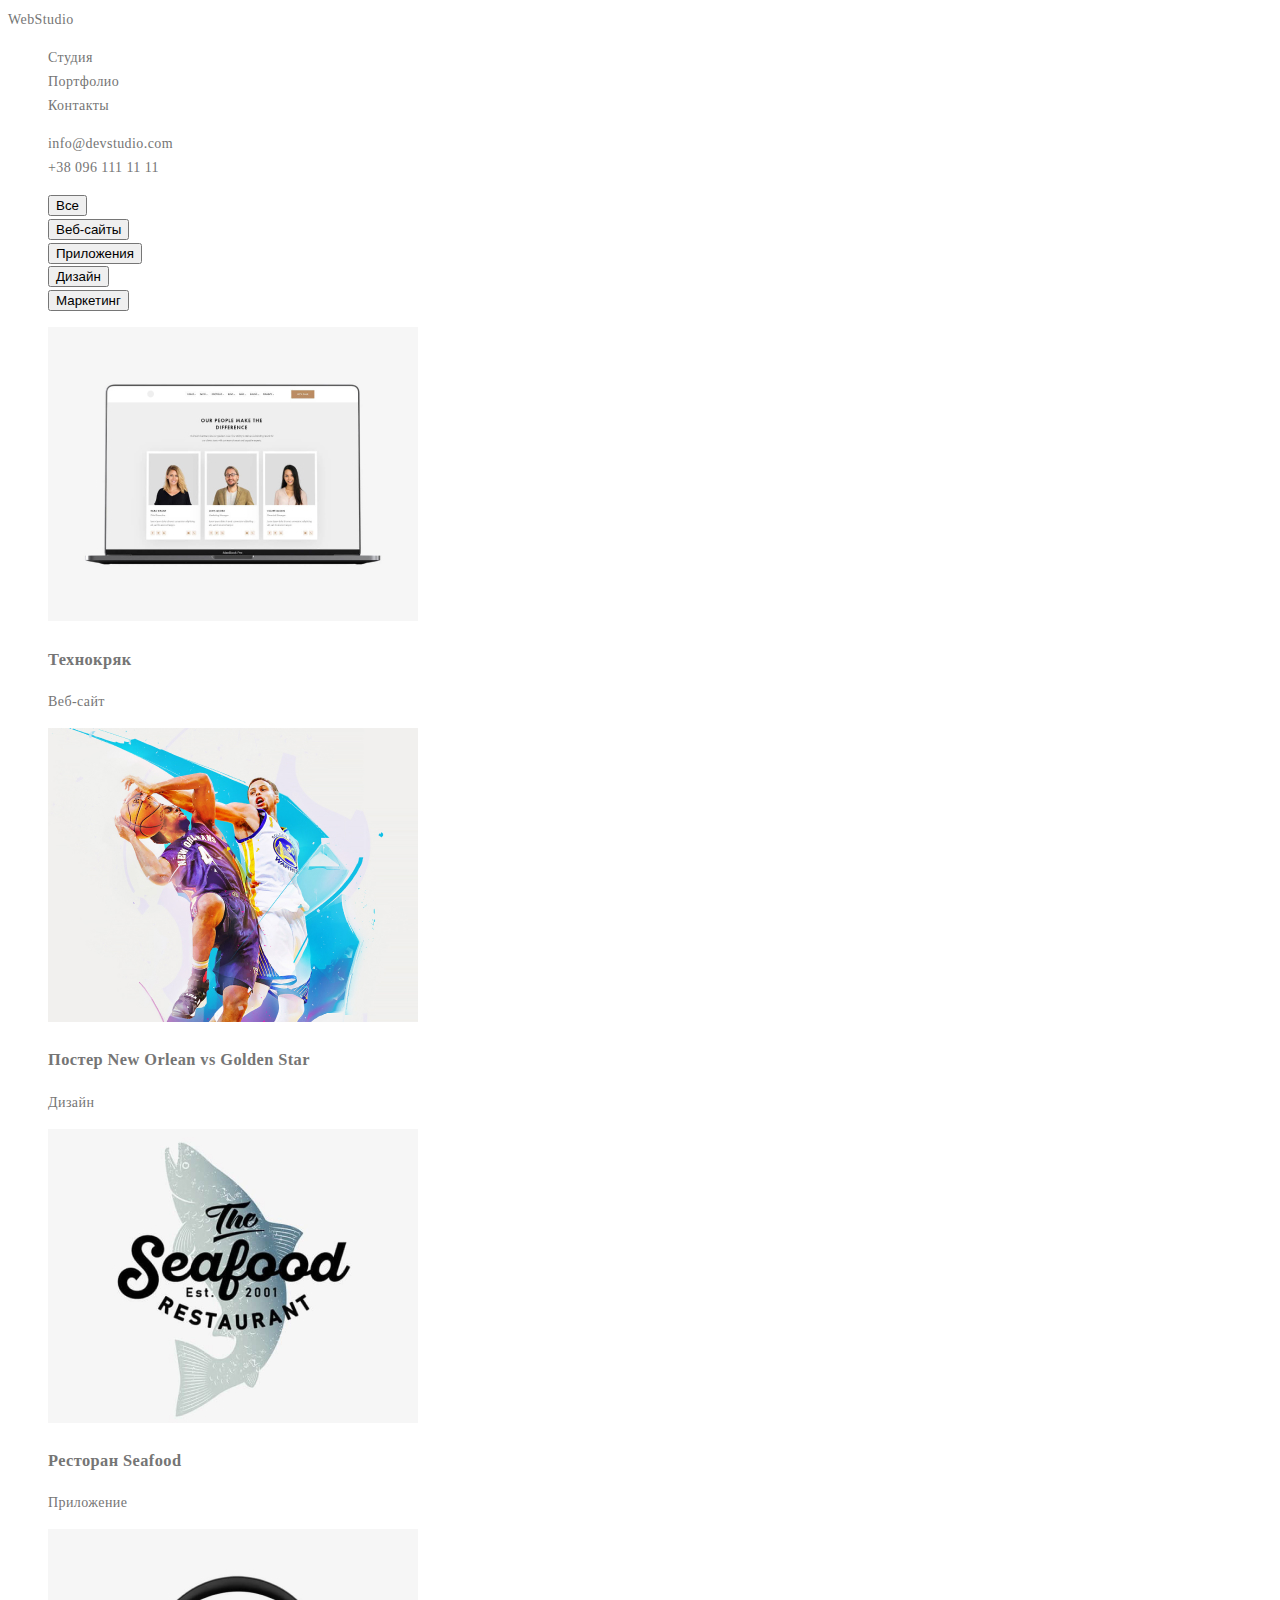
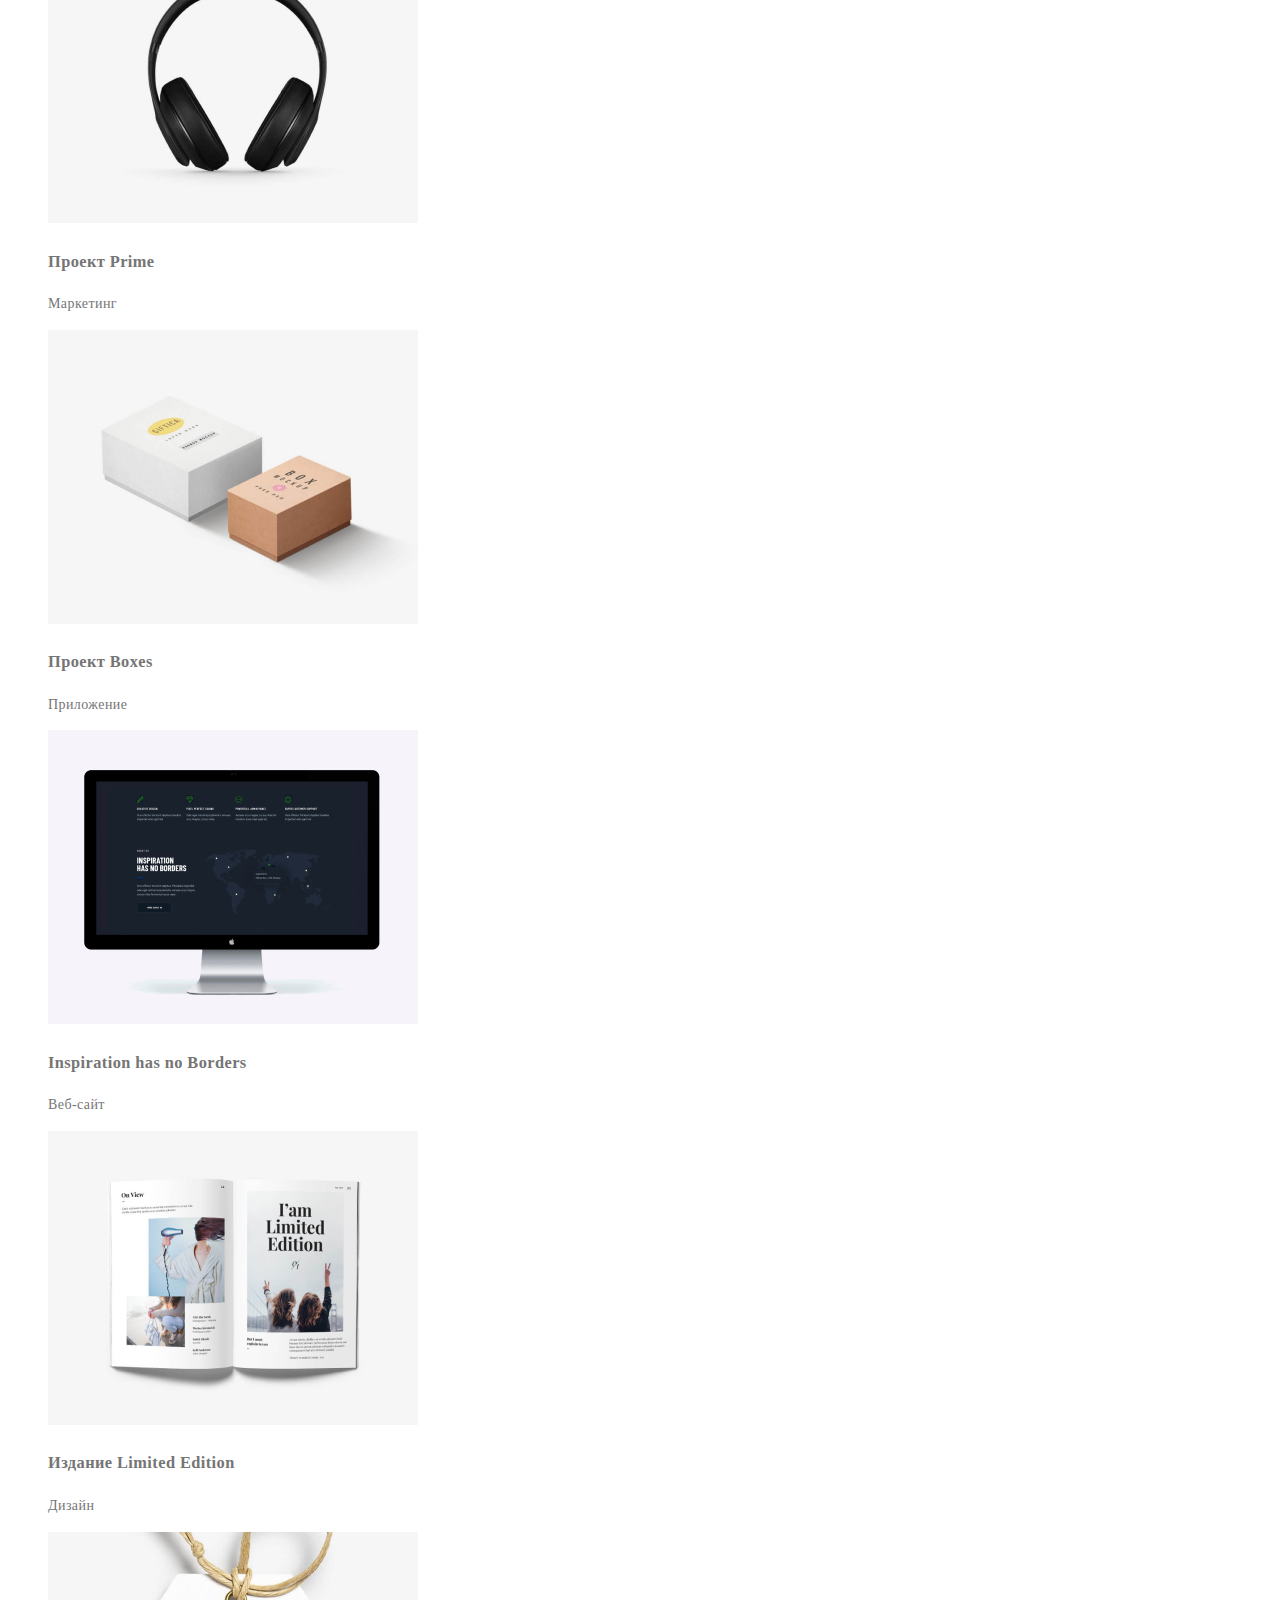
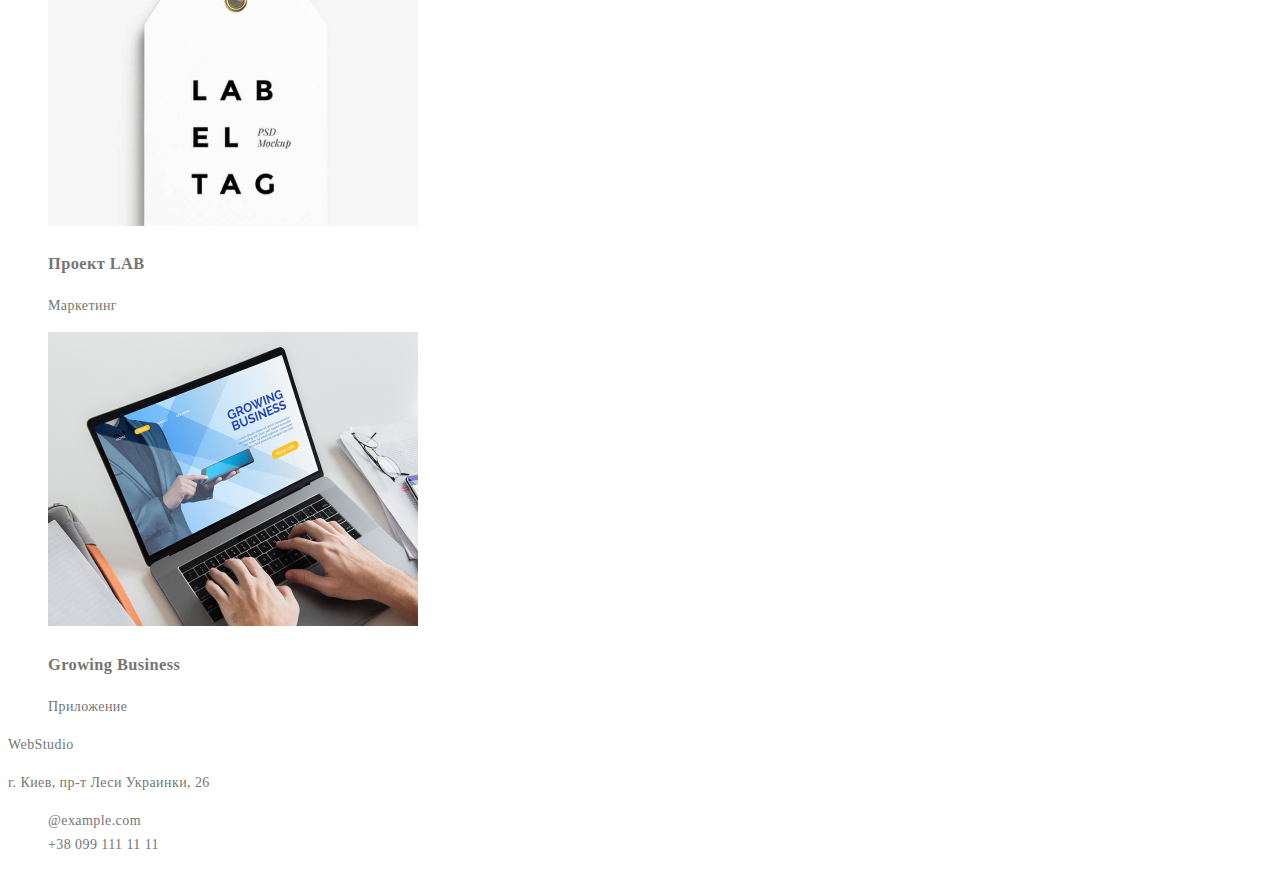
==== portfolio.html @ fc96736a "g" ====
<!DOCTYPE html>
<html lang="en">

<head>
    <meta charset="UTF-8">
    <meta http-equiv="X-UA-Compatible" content="IE=edge">
    <meta name="viewport" content="width=device-width, initial-scale=1.0">
    <title>Portfolio</title>
    <link rel="stylesheet" href="css/style.css">
</head>

<body>
    <header>
        <a class="link" href="">WebStudio</a>
        <nav>
            <ul class="list">
                <li><a class="link" href=>Студия</a></li>
                <li><a class="link" href="">Портфолио</a></li>
                <li><a class="link" href="">Контакты</a></li>
            </ul>
        </nav>
        <ul class="list">
            <li><a class="link" href="mailto:info@devstudio.com">info@devstudio.com</a></li>
            <li><a class="link" href="tel:+380961111111">+38 096 111 11 11</a></li>
        </ul>
    </header>

    <main>
        <ul class="list">
            <li><button type="button">Все</button></li>
            <li><button type="button">Веб-сайты</button></li>
            <li><button type="button">Приложения</button></li>
            <li><button type="button">Дизайн</button></li>
            <li><button type="button">Маркетинг</button></li>
        </ul>
        <ul class="list">
            <li><img src="images/img2/img.jpg" alt="">
                <h3>Технокряк</h3>
                <p>Веб-сайт</p>
            </li>
            <li><img src="images/img2/img (1).jpg" alt="">
                <h3>Постер New Orlean vs Golden Star</h3>
                <p>Дизайн</p>
            </li>
            <li><img src="images/img2/img (2).jpg" alt="">
                <h3>Ресторан Seafood</h3>
                <p>Приложение</p>
            </li>
            <li><img src="images/img2/img (3).jpg" alt="">
                <h3>Проект Prime</h3>
                <p>Маркетинг</p>
            </li>
            <li><img src="images/img2/img (4).jpg" alt="">
                <h3>Проект Boxes</h3>
                <p>Приложение</p>
            </li>
            <li><img src="images/img2/img (5).jpg" alt="">
                <h3>Inspiration has no Borders</h3>
                <p>Веб-сайт</p>
            </li>
            <li><img src="images/img2/img (6).jpg" alt="">
                <h3>Издание Limited Edition</h3>
                <p>Дизайн</p>
            </li>
            <li><img src="images/img2/img (7).jpg" alt="">
                <h3>Проект LAB</h3>
                <p>Маркетинг</p>
            </li>
            <li><img src="images/img2/img (8).jpg" alt="">
                <h3>Growing Business</h3>
                <p>Приложение</p>
            </li>
        </ul>
    </main>

    <footer>
        <a class="link" href="">WebStudio</a>
        <ddress>
            <p> г. Киев, пр-т Леси Украинки, 26</p>
            <ul class="list">
                <li><a class="link">@example.com</a></li>
                <li><a class="link">+38 099 111 11 11</a></li>
            </ul>
        </address>
    </footer>
</body>

</html>
---- css/style.css ----
:root {
  --main-text-cl: #757575;
  --title-cl: 212121;
  --alt-text-cl: #ffffff;
  --alt-title-cl: #ffffff;
  --accent-cl: #2196f3;

  --dark-bg: #2f303a;
  --main-font: "Roboto", sans-serif;
  --title-font: "Raleway", sans-serif;
}
body {
  font-family: var (--main-font);
  font-size: 14px;
  line-height: 1.71;
  /* or 171% */
  letter-spacing: 0.03em;
  color: var(--main-text-cl);
}

.link {
  color: inherit;
  text-decoration: none;
}
.link:hover,
.link:focus {
  color: var(--accent-cl);
}

.list {
  list-style: none;
}
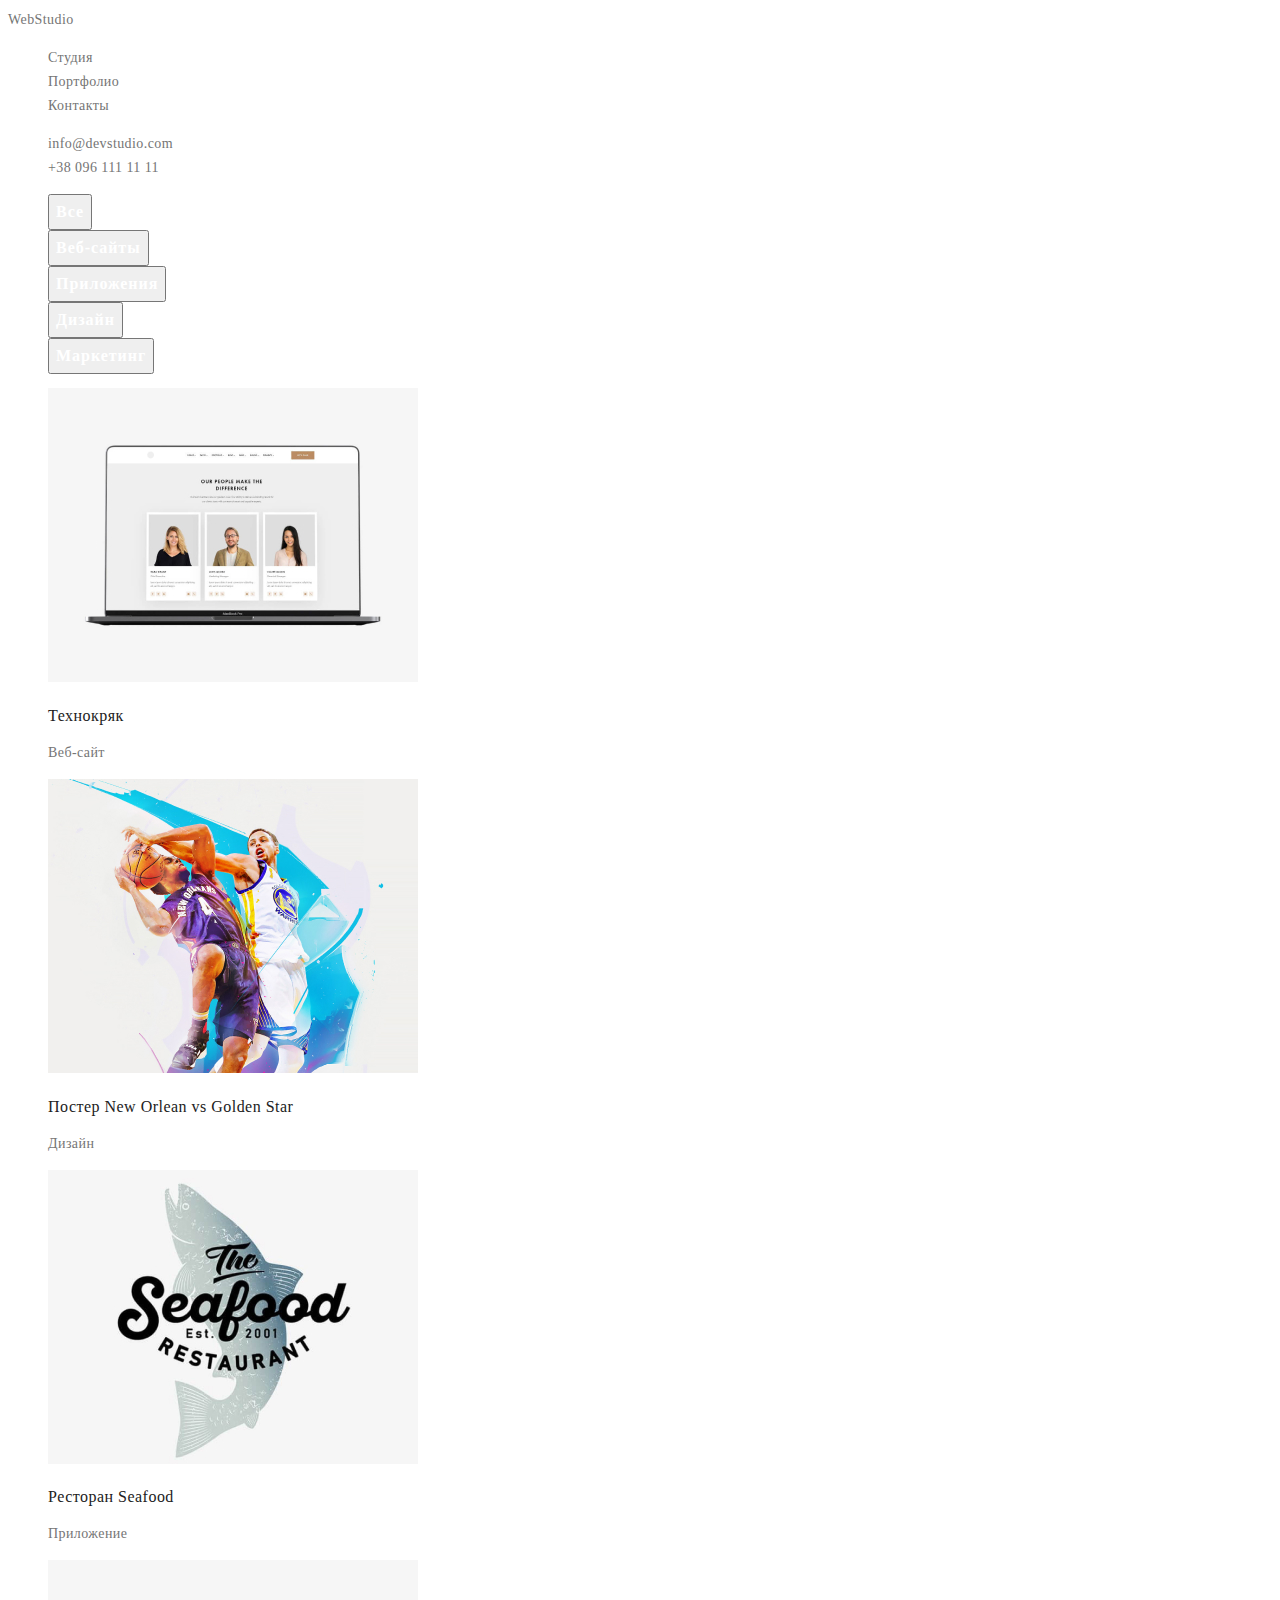
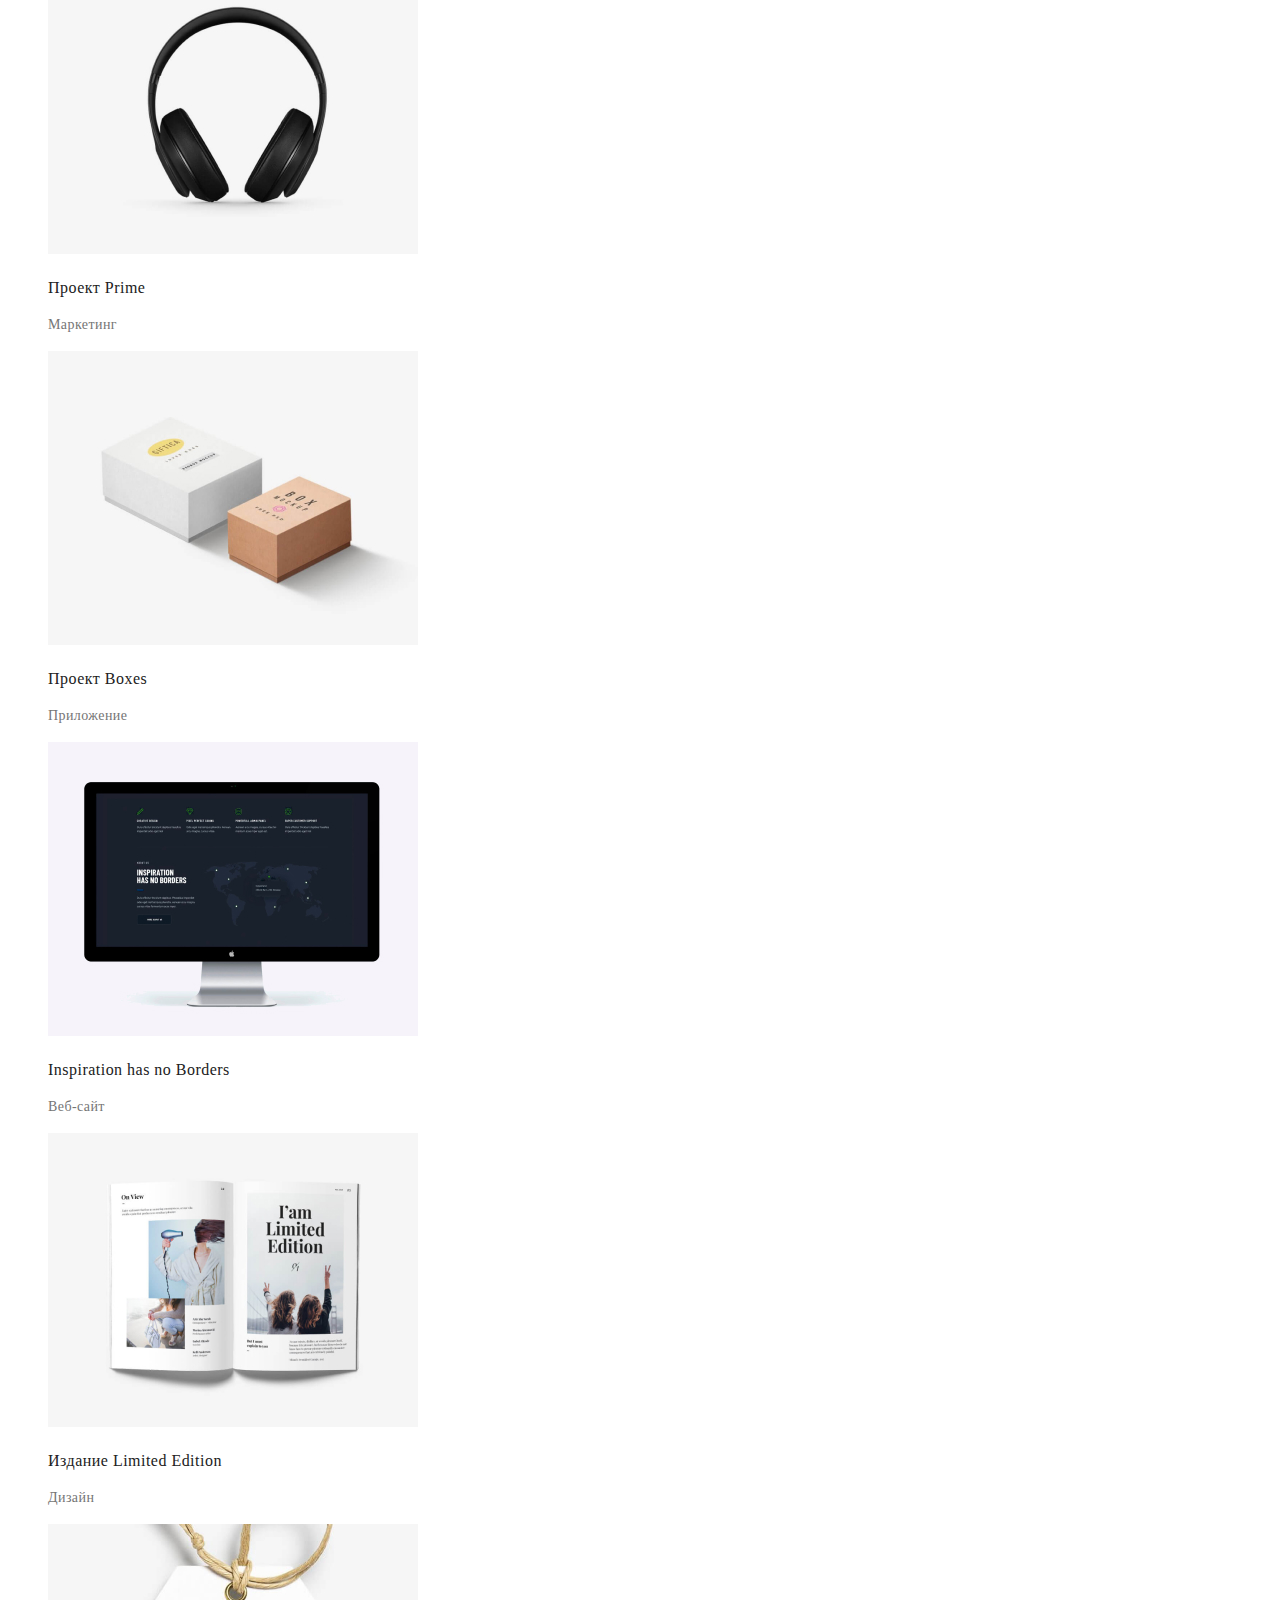
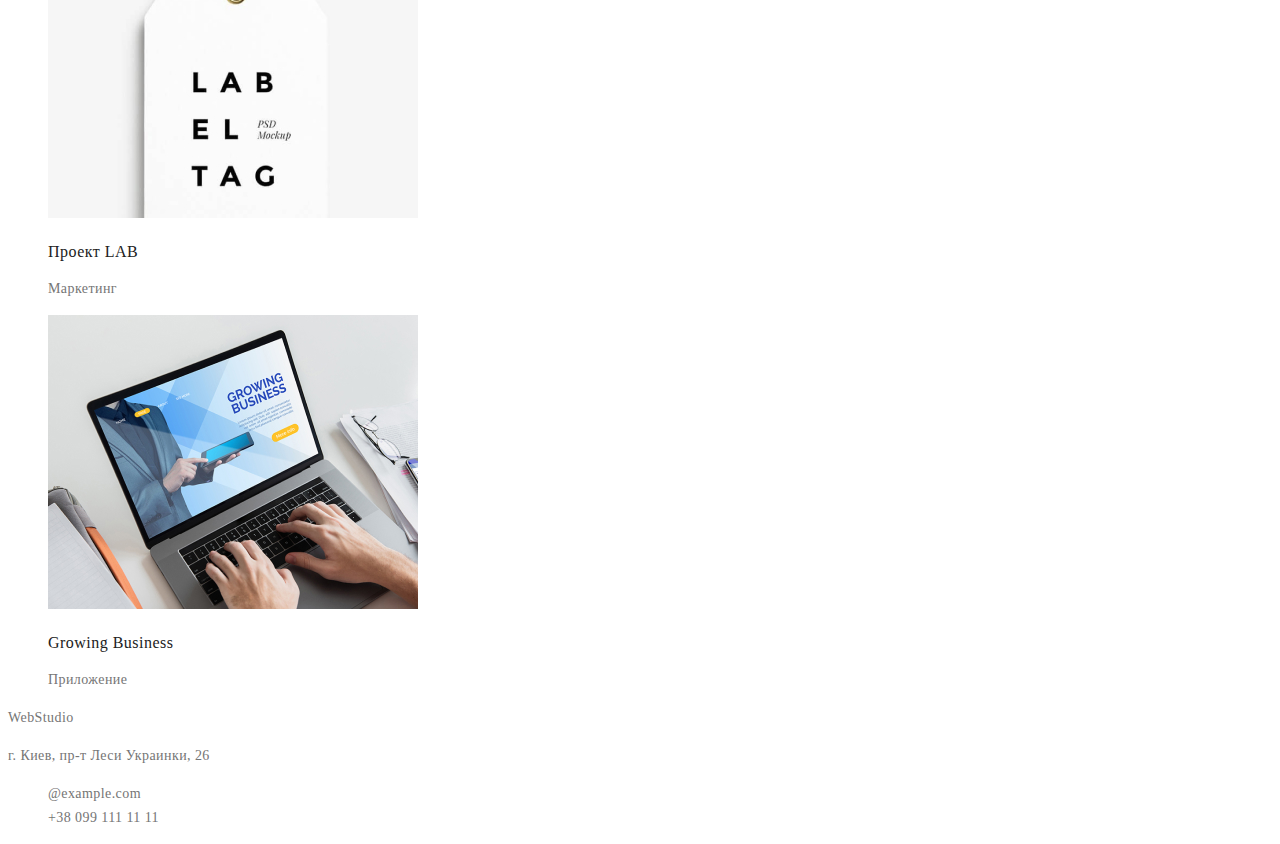
==== commit b2d1c1e8: "last change" ====
--- a/portfolio.html
+++ b/portfolio.html
@@ -27,56 +27,56 @@
 
     <main>
         <ul class="list">
-            <li><button type="button">Все</button></li>
-            <li><button type="button">Веб-сайты</button></li>
-            <li><button type="button">Приложения</button></li>
-            <li><button type="button">Дизайн</button></li>
-            <li><button type="button">Маркетинг</button></li>
+            <li><button class="btn" type="button">Все</button></li>
+            <li><button class="btn" type="button">Веб-сайты</button></li>
+            <li><button class="btn" type="button">Приложения</button></li>
+            <li><button class="btn" type="button">Дизайн</button></li>
+            <li><button class="btn" type="button">Маркетинг</button></li>
         </ul>
         <ul class="list">
             <li><img src="images/img2/img.jpg" alt="">
-                <h3>Технокряк</h3>
-                <p>Веб-сайт</p>
+                <h3 class="title-h3-team">Технокряк</h3>
+                <p class="text">Веб-сайт</p>
             </li>
             <li><img src="images/img2/img (1).jpg" alt="">
-                <h3>Постер New Orlean vs Golden Star</h3>
-                <p>Дизайн</p>
+                <h3 class="title-h3-team">Постер New Orlean vs Golden Star</h3>
+                <p class="text">Дизайн</p>
             </li>
             <li><img src="images/img2/img (2).jpg" alt="">
-                <h3>Ресторан Seafood</h3>
-                <p>Приложение</p>
+                <h3 class="title-h3-team">Ресторан Seafood</h3>
+                <p class="text">Приложение</p>
             </li>
             <li><img src="images/img2/img (3).jpg" alt="">
-                <h3>Проект Prime</h3>
-                <p>Маркетинг</p>
+                <h3 class="title-h3-team">Проект Prime</h3>
+                <p class="text">Маркетинг</p>
             </li>
             <li><img src="images/img2/img (4).jpg" alt="">
-                <h3>Проект Boxes</h3>
-                <p>Приложение</p>
+                <h3 class="title-h3-team">Проект Boxes</h3>
+                <p class="text">Приложение</p>
             </li>
             <li><img src="images/img2/img (5).jpg" alt="">
-                <h3>Inspiration has no Borders</h3>
-                <p>Веб-сайт</p>
+                <h3 class="title-h3-team">Inspiration has no Borders</h3>
+                <p class="text">Веб-сайт</p>
             </li>
             <li><img src="images/img2/img (6).jpg" alt="">
-                <h3>Издание Limited Edition</h3>
-                <p>Дизайн</p>
+                <h3 class="title-h3-team">Издание Limited Edition</h3>
+                <p class="text">Дизайн</p>
             </li>
             <li><img src="images/img2/img (7).jpg" alt="">
-                <h3>Проект LAB</h3>
-                <p>Маркетинг</p>
+                <h3 class="title-h3-team">Проект LAB</h3>
+                <p class="text">Маркетинг</p>
             </li>
             <li><img src="images/img2/img (8).jpg" alt="">
-                <h3>Growing Business</h3>
-                <p>Приложение</p>
+                <h3 class="title-h3-team">Growing Business</h3>
+                <p class="text">Приложение</p>
             </li>
         </ul>
     </main>
 
     <footer>
         <a class="link" href="">WebStudio</a>
-        <ddress>
-            <p> г. Киев, пр-т Леси Украинки, 26</p>
+        <ddress class="adres">
+            <p class="text"> г. Киев, пр-т Леси Украинки, 26</p>
             <ul class="list">
                 <li><a class="link">@example.com</a></li>
                 <li><a class="link">+38 099 111 11 11</a></li>
--- a/css/style.css
+++ b/css/style.css
@@ -18,6 +18,10 @@
   color: var(--main-text-cl);
 }
 
+.logo {
+  color: #212121;
+}
+
 .link {
   color: inherit;
   text-decoration: none;
@@ -27,6 +31,96 @@
   color: var(--accent-cl);
 }
 
+.btn {
+  font-family: Roboto;
+  font-style: normal;
+  font-weight: bold;
+  font-size: 16px;
+  line-height: 30px;
+  /* identical to box height, or 187% */
+
+  display: flex;
+  align-items: center;
+  text-align: center;
+  letter-spacing: 0.06em;
+
+  color: #ffffff;
+}
+
+.btn:hover,
+.btn:focus {
+  color: #2196f3;
+}
+
 .list {
   list-style: none;
 }
+
+.adres {
+  font-style: inherit;
+}
+
+.section-button {
+  background: #2f303a;
+}
+
+.page-title {
+  font-family: var(--title-font);
+  font-size: 44px;
+  line-height: 1.36;
+  /* or 136% */
+
+  text-align: center;
+  letter-spacing: 0.06em;
+  text-transform: uppercase;
+  color: #ffffff;
+}
+
+.title-h2 {
+  font-family: Roboto;
+  font-style: normal;
+  font-weight: bold;
+  font-size: 36px;
+  line-height: 42px;
+  text-align: center;
+  letter-spacing: 0.03em;
+
+  color: #212121;
+}
+
+.title-h3 {
+  font-family: Roboto;
+  font-style: normal;
+  font-weight: bold;
+  font-size: 14px;
+  line-height: 16px;
+  letter-spacing: 0.03em;
+  text-transform: uppercase;
+
+  color: #212121;
+}
+
+.title-h3-team {
+  font-family: Roboto;
+  font-style: normal;
+  font-weight: 500;
+  font-size: 16px;
+  line-height: 19px;
+  /* identical to box height */
+  letter-spacing: 0.03em;
+
+  color: #212121;
+}
+
+.text {
+  font-family: Roboto;
+  font-style: normal;
+  font-weight: normal;
+  font-size: 14px;
+  line-height: 24px;
+  /* or 171% */
+
+  letter-spacing: 0.03em;
+
+  color: #757575;
+}
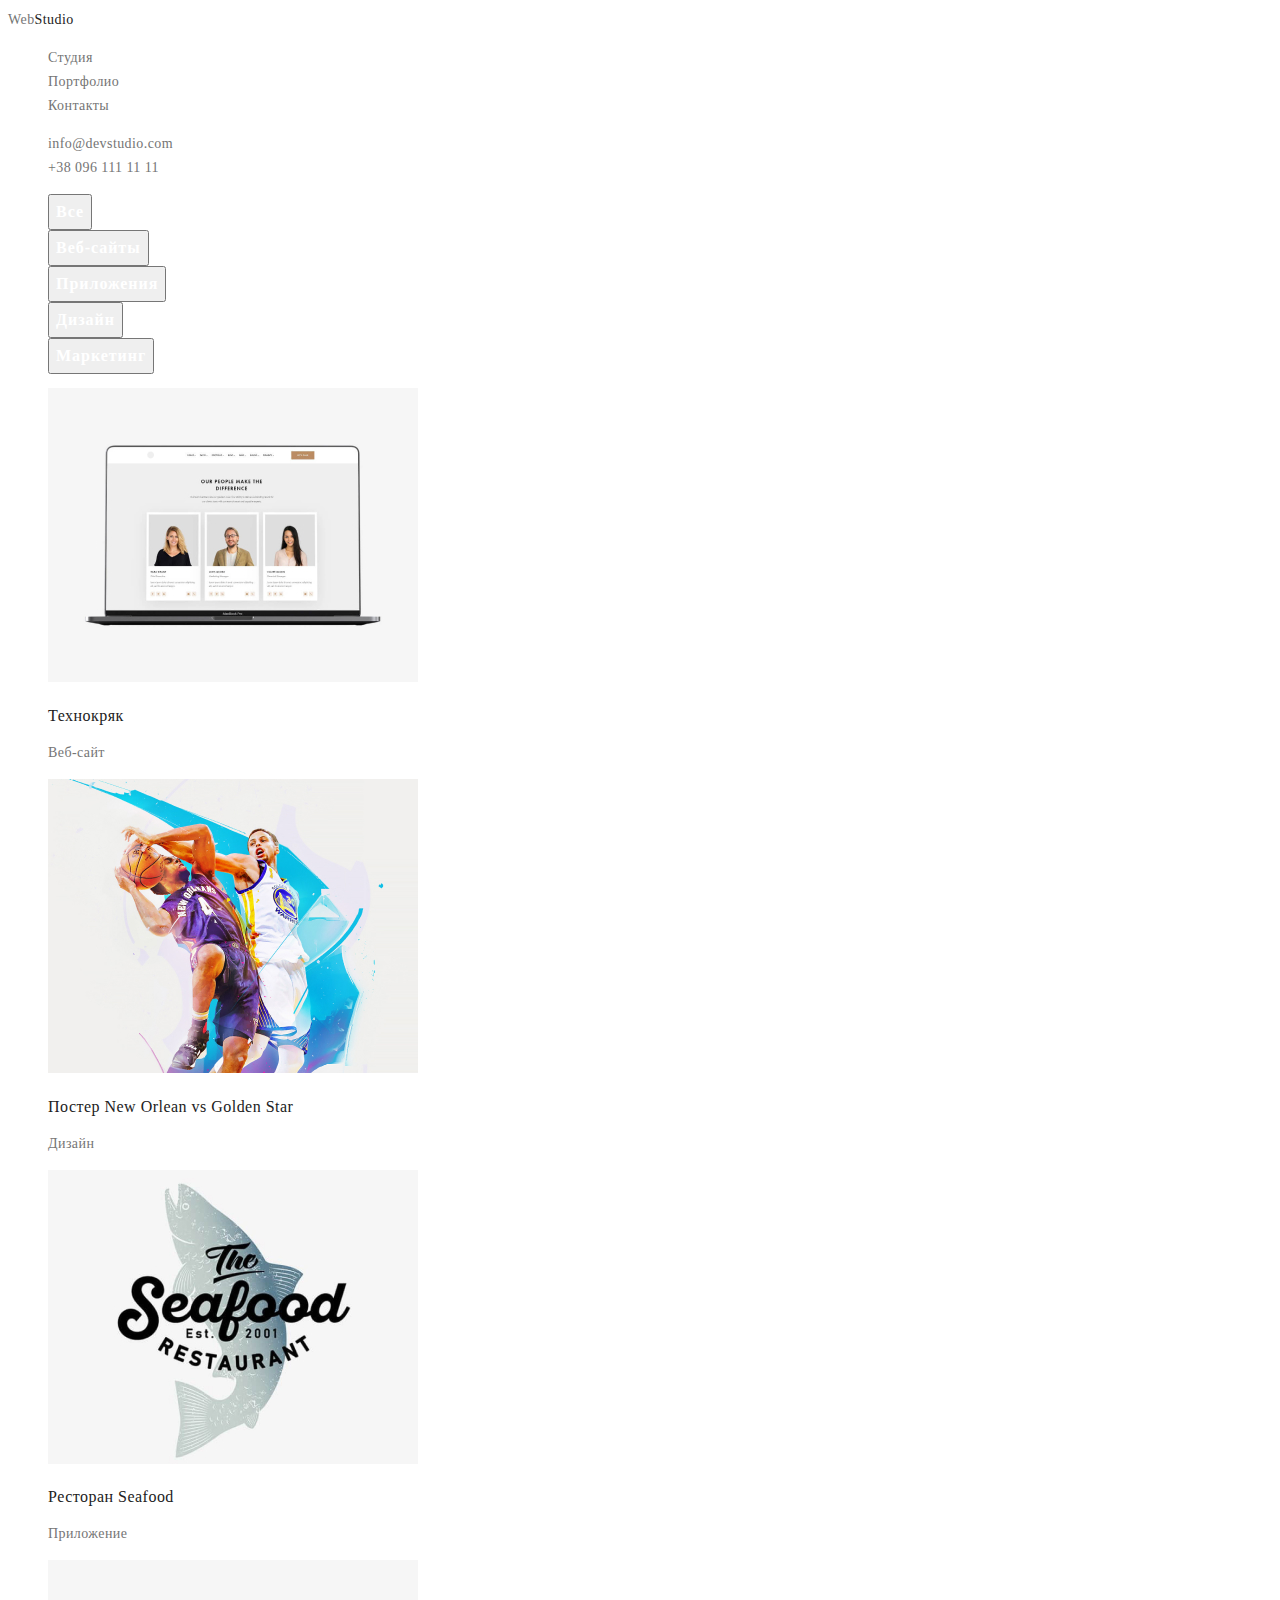
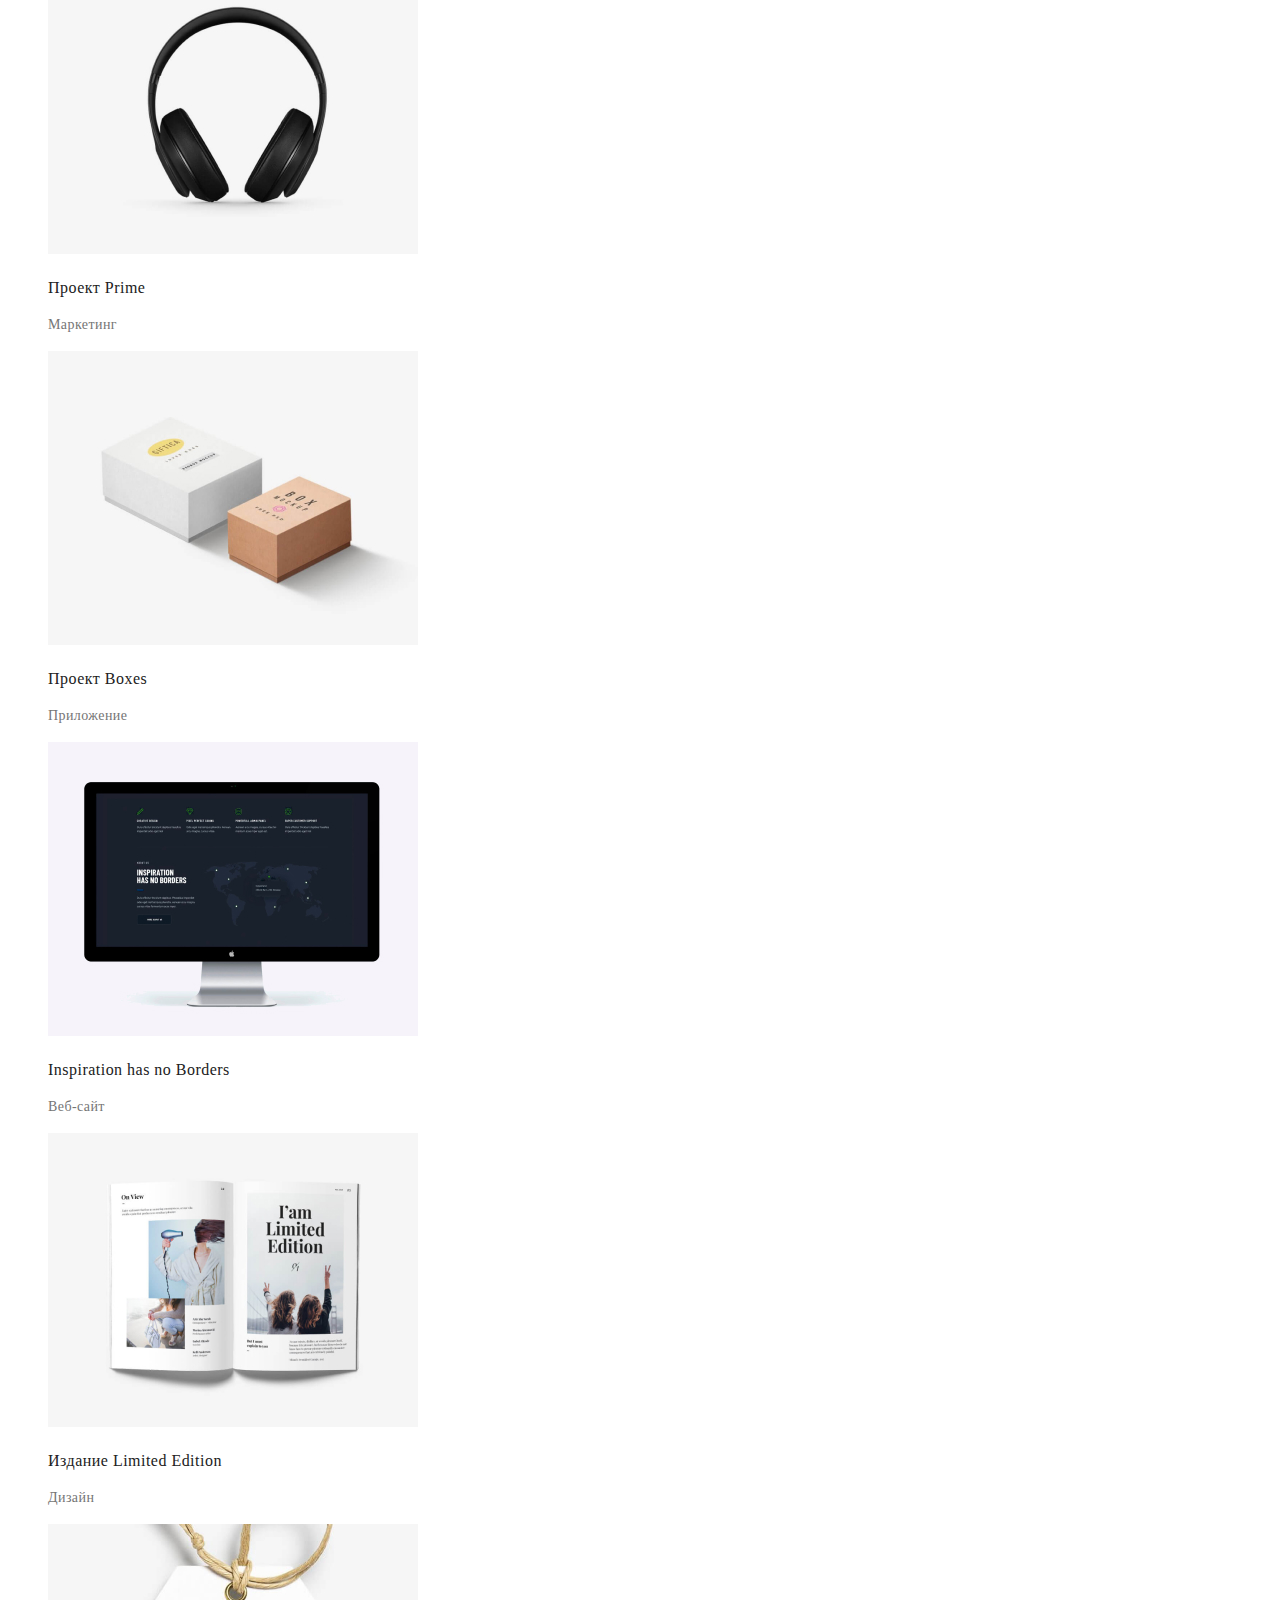
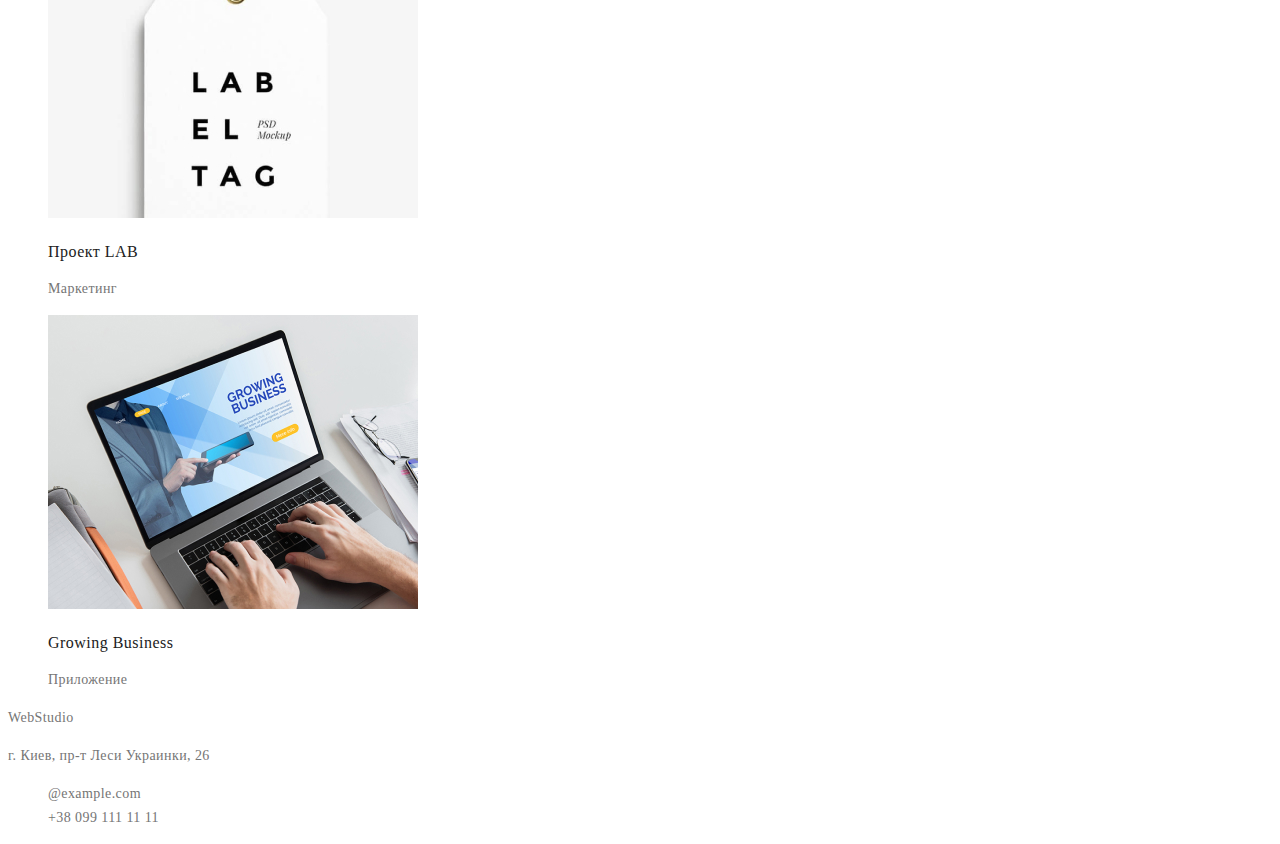
==== commit 3e19ab48: "last1" ====
--- a/portfolio.html
+++ b/portfolio.html
@@ -11,7 +11,7 @@
 
 <body>
     <header>
-        <a class="link" href="">WebStudio</a>
+        <a class="link" href="">Web<spam class="logo">Studio</spam></a>
         <nav>
             <ul class="list">
                 <li><a class="link" href=>Студия</a></li>
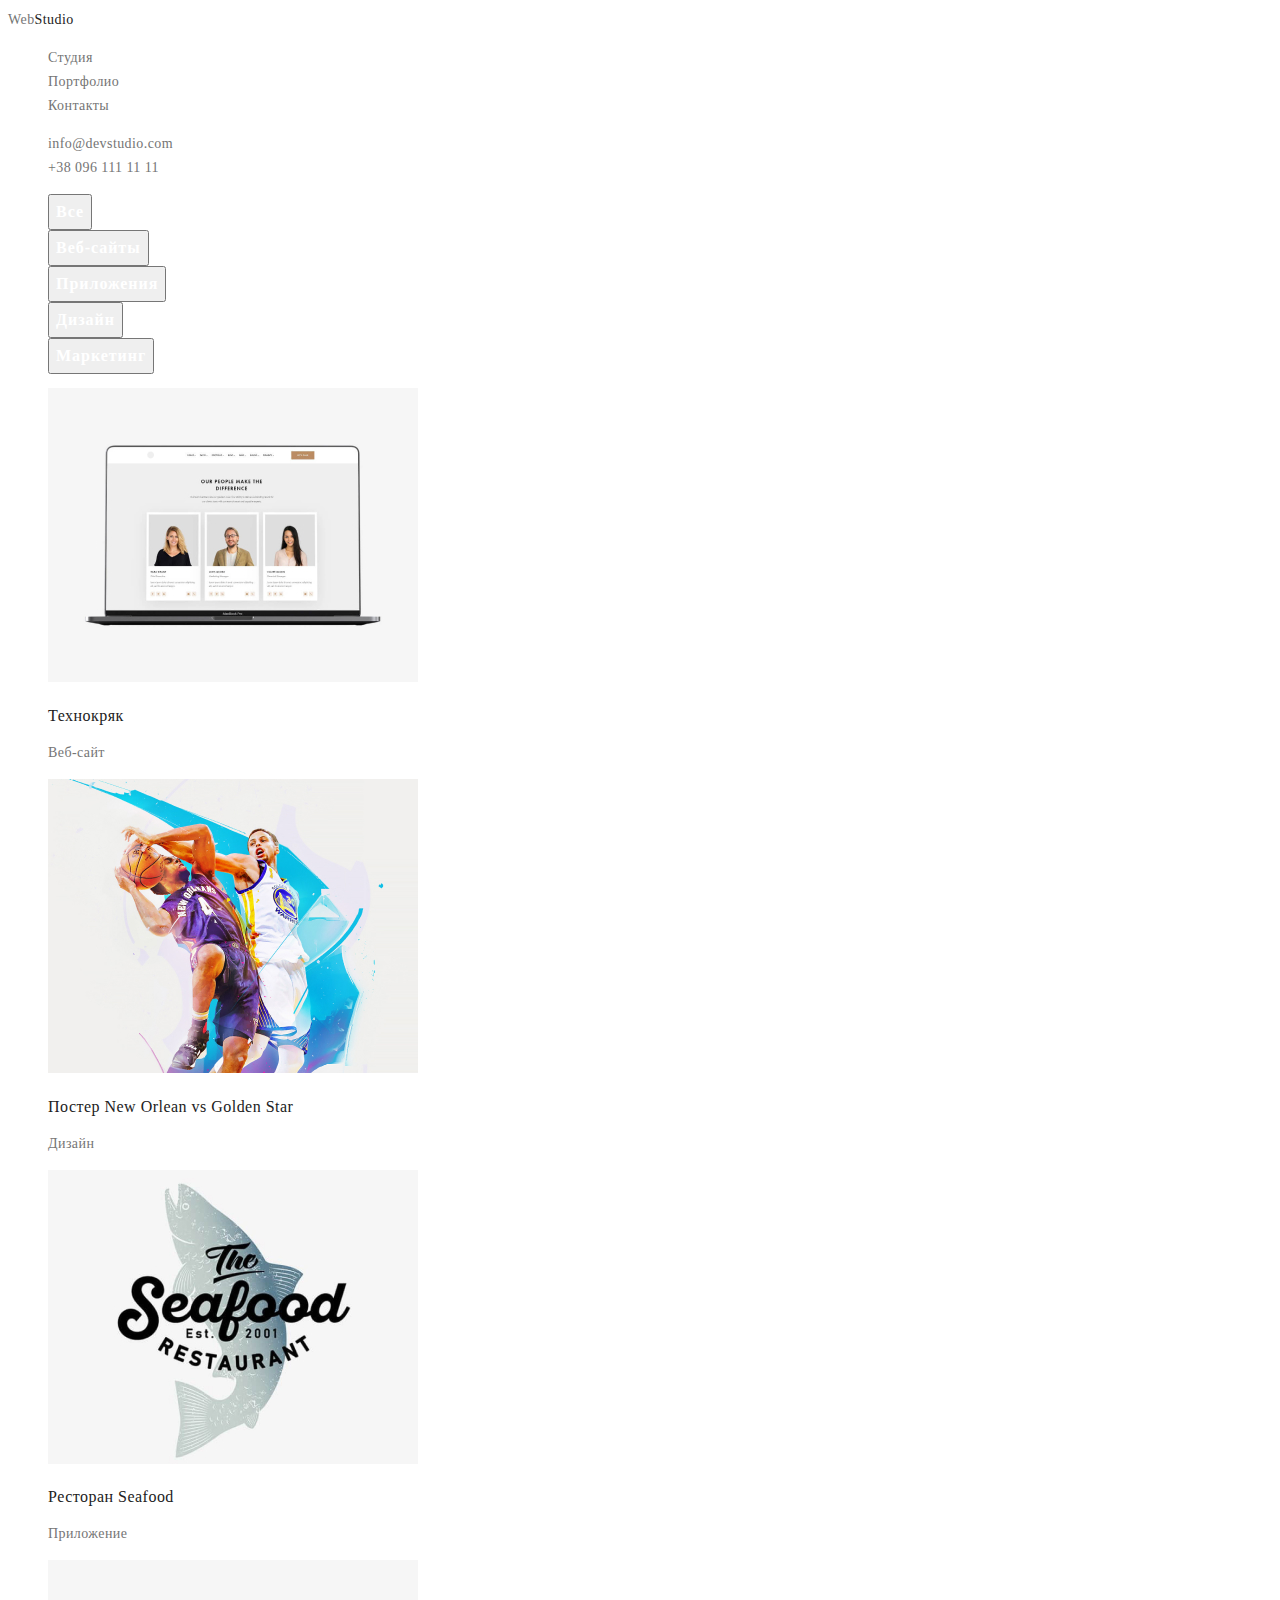
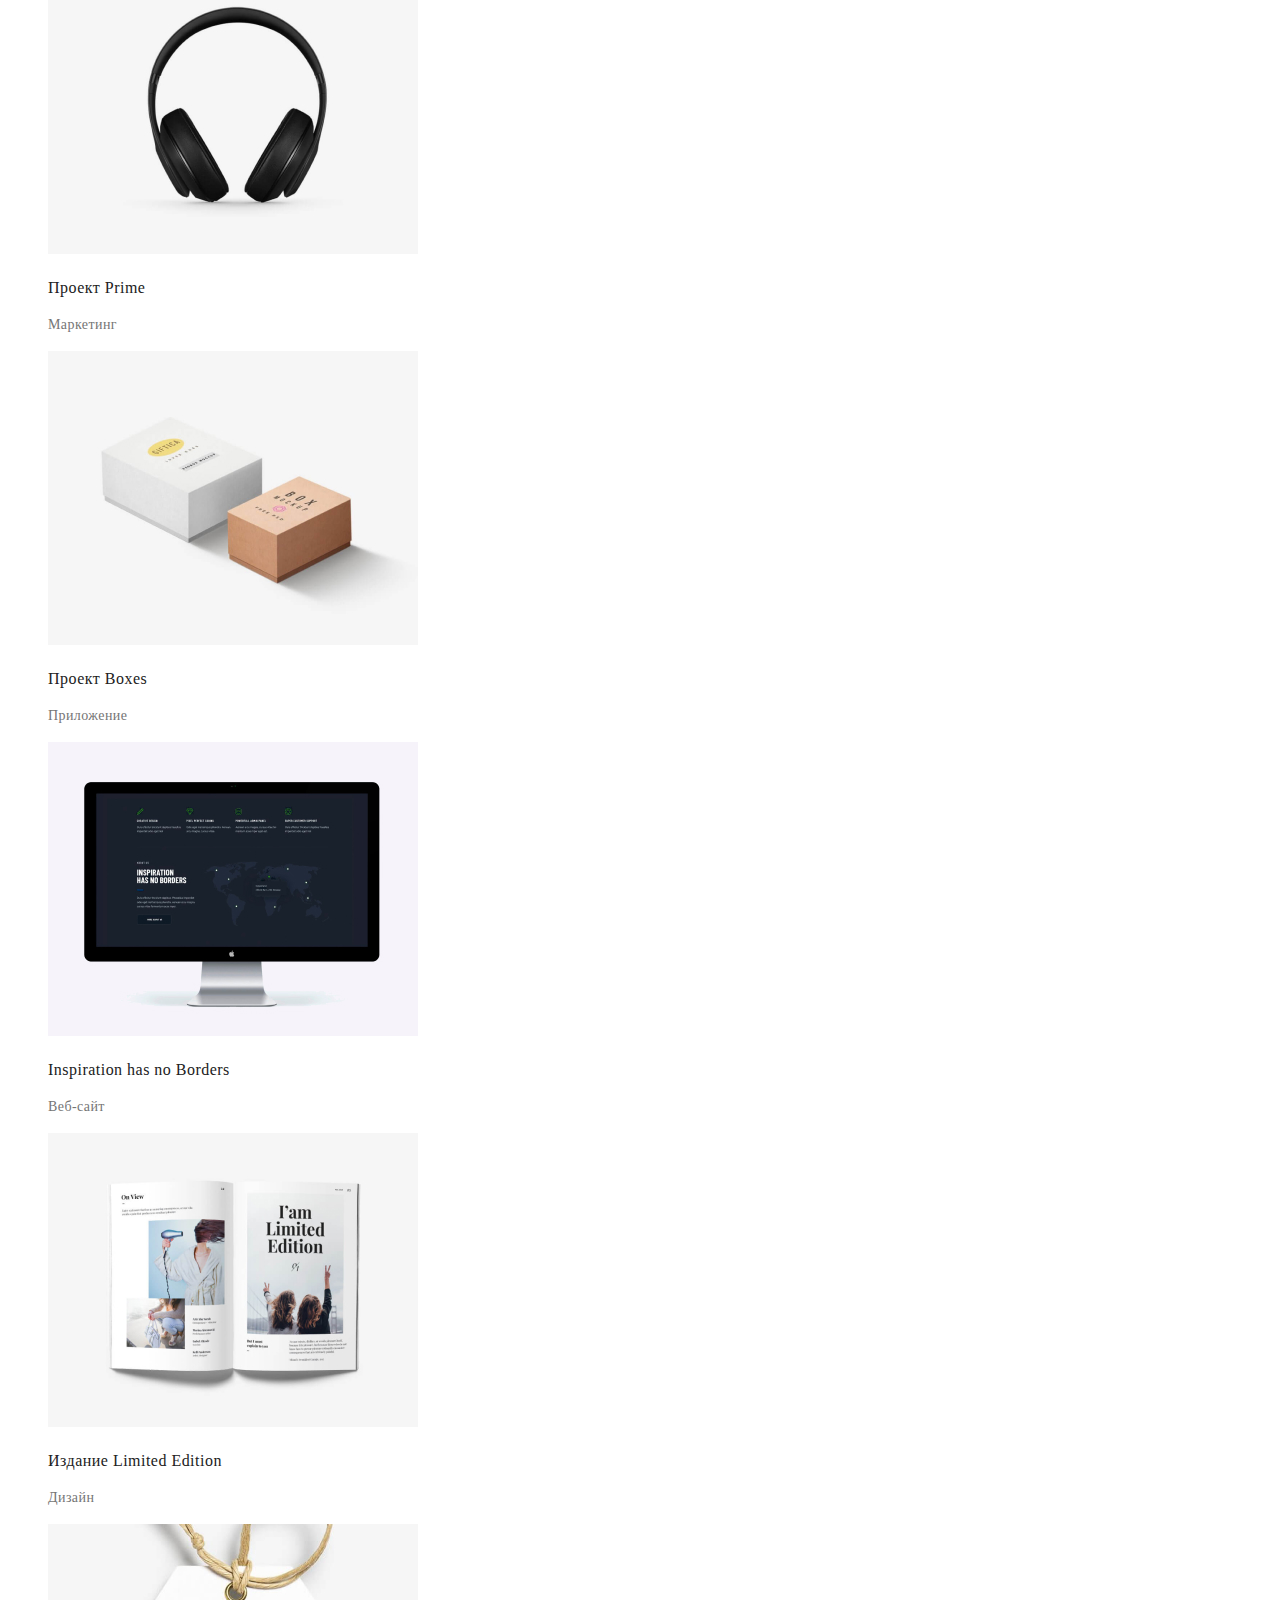
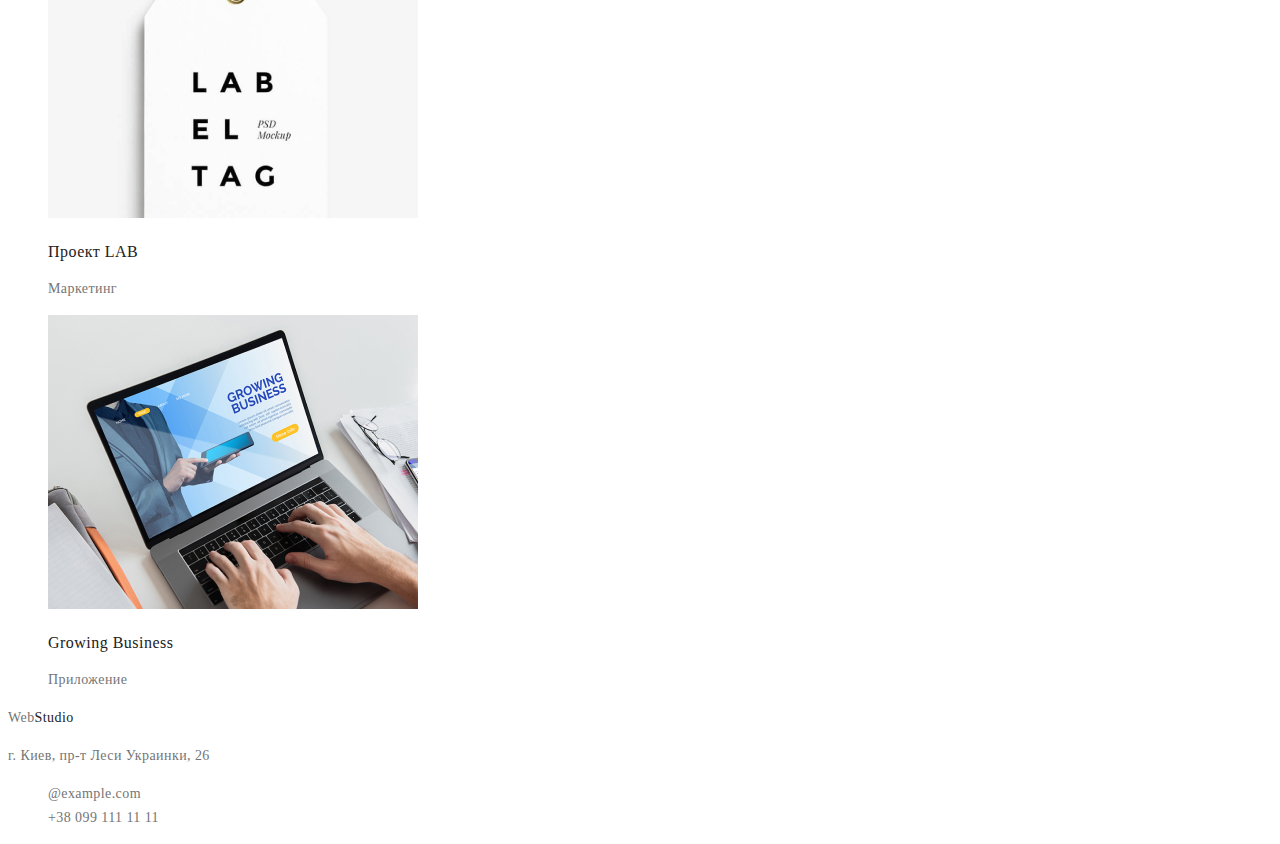
==== commit 1687e065: "last5" ====
--- a/portfolio.html
+++ b/portfolio.html
@@ -74,7 +74,7 @@
     </main>
 
     <footer>
-        <a class="link" href="">WebStudio</a>
+        <a class="link" href="">Web<spam class="logo">Studio</spam></a>
         <ddress class="adres">
             <p class="text"> г. Киев, пр-т Леси Украинки, 26</p>
             <ul class="list">
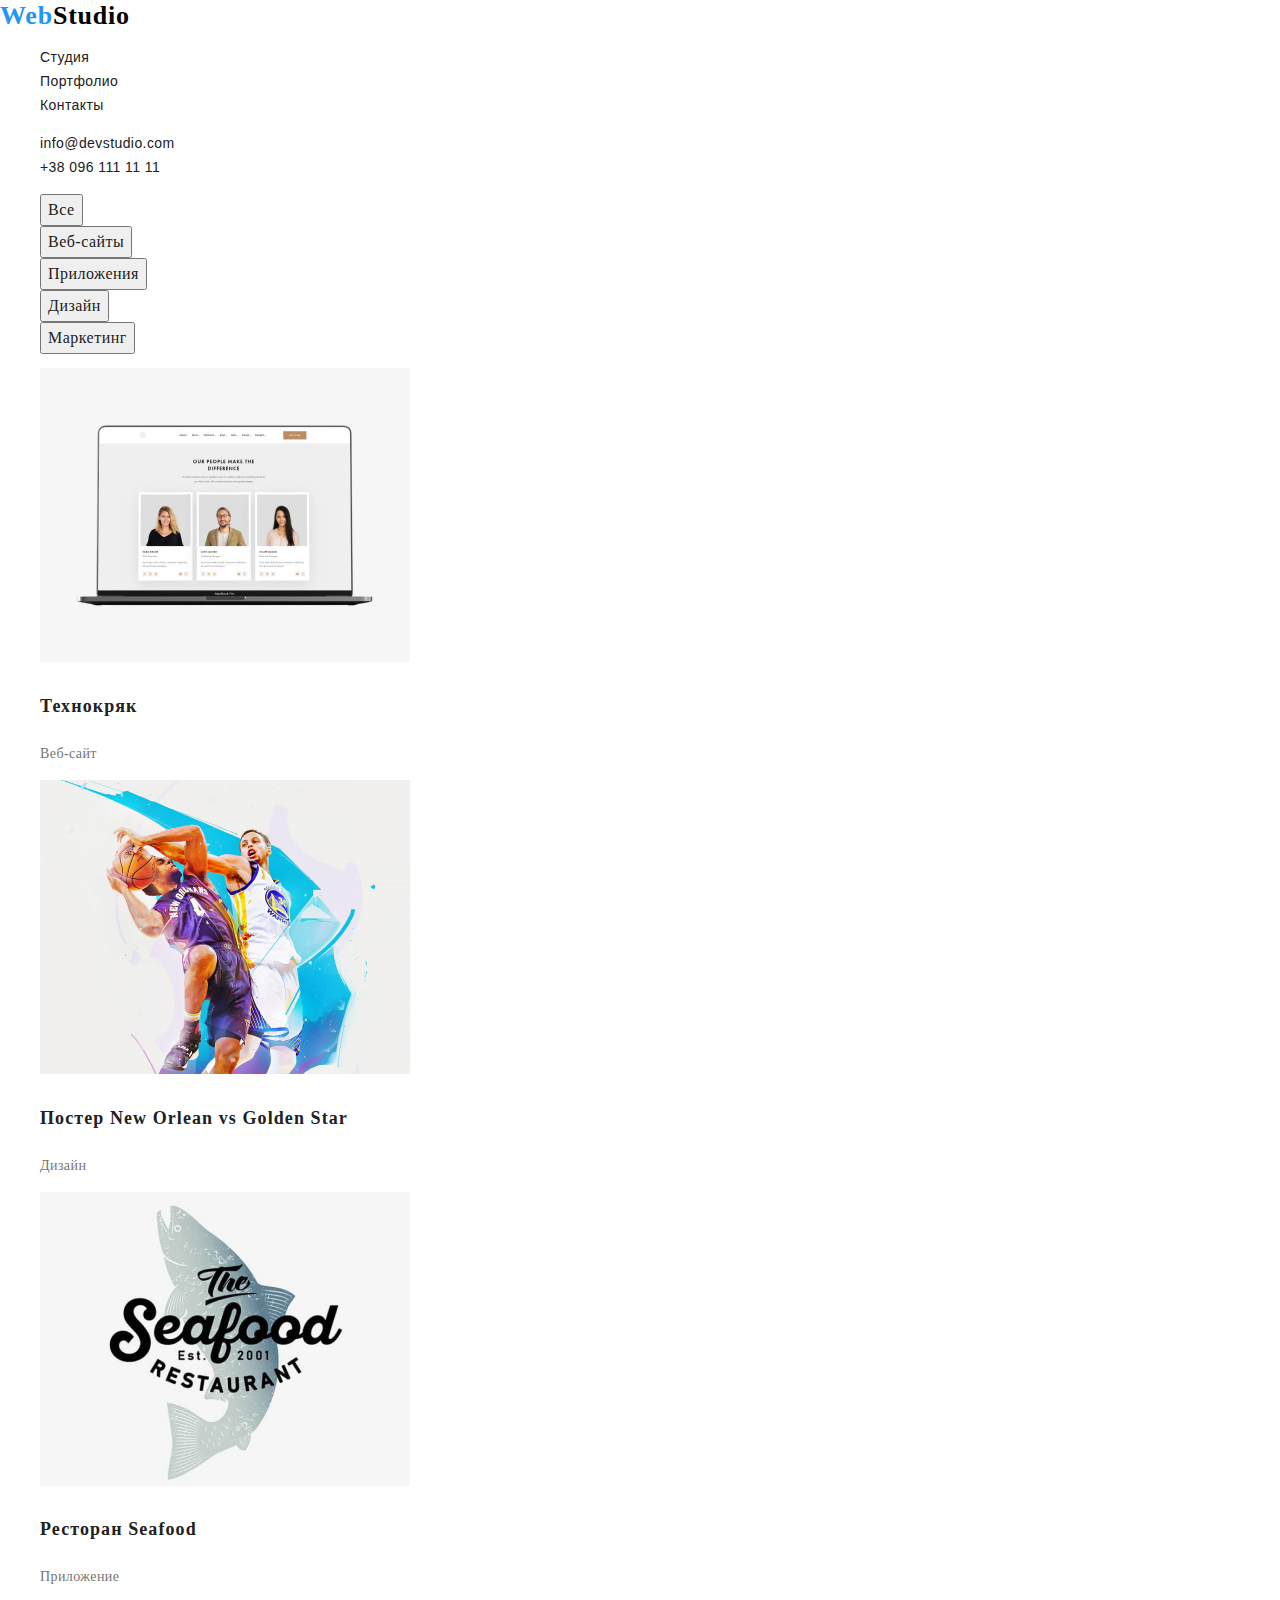
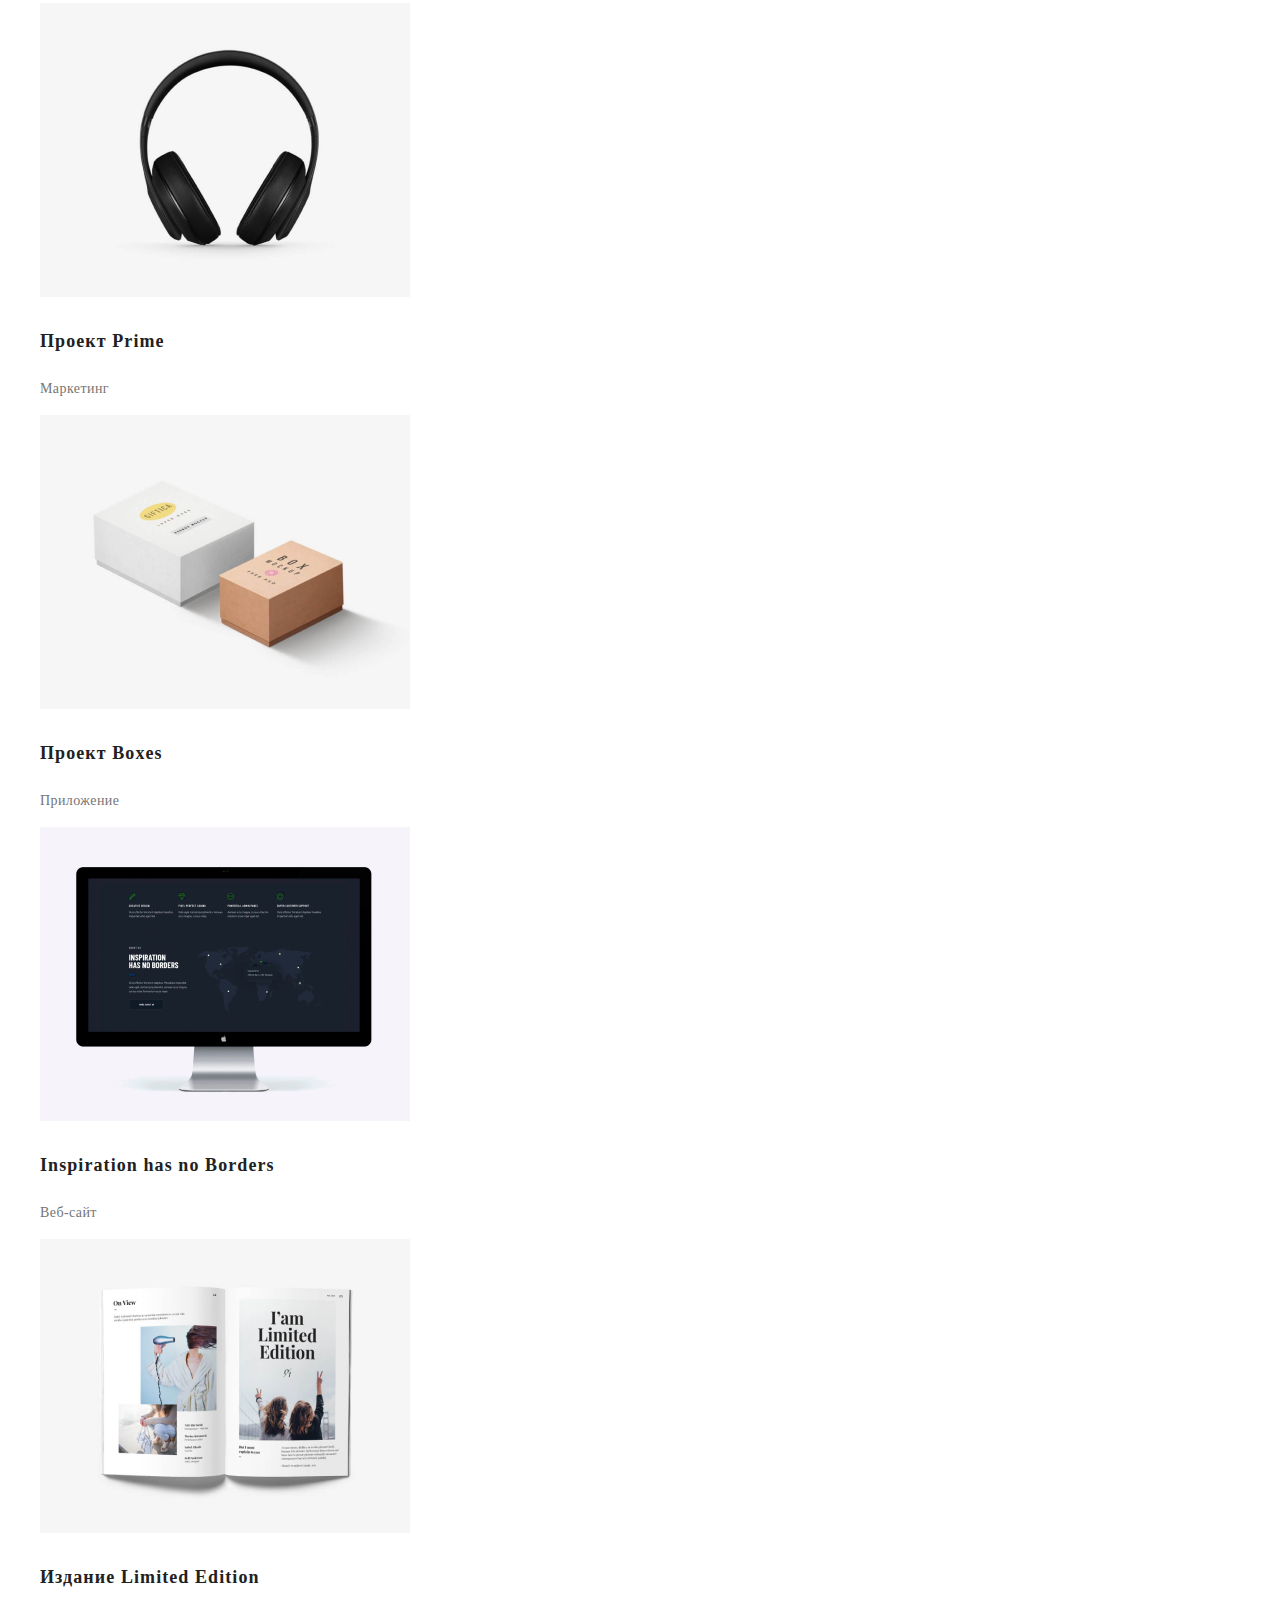
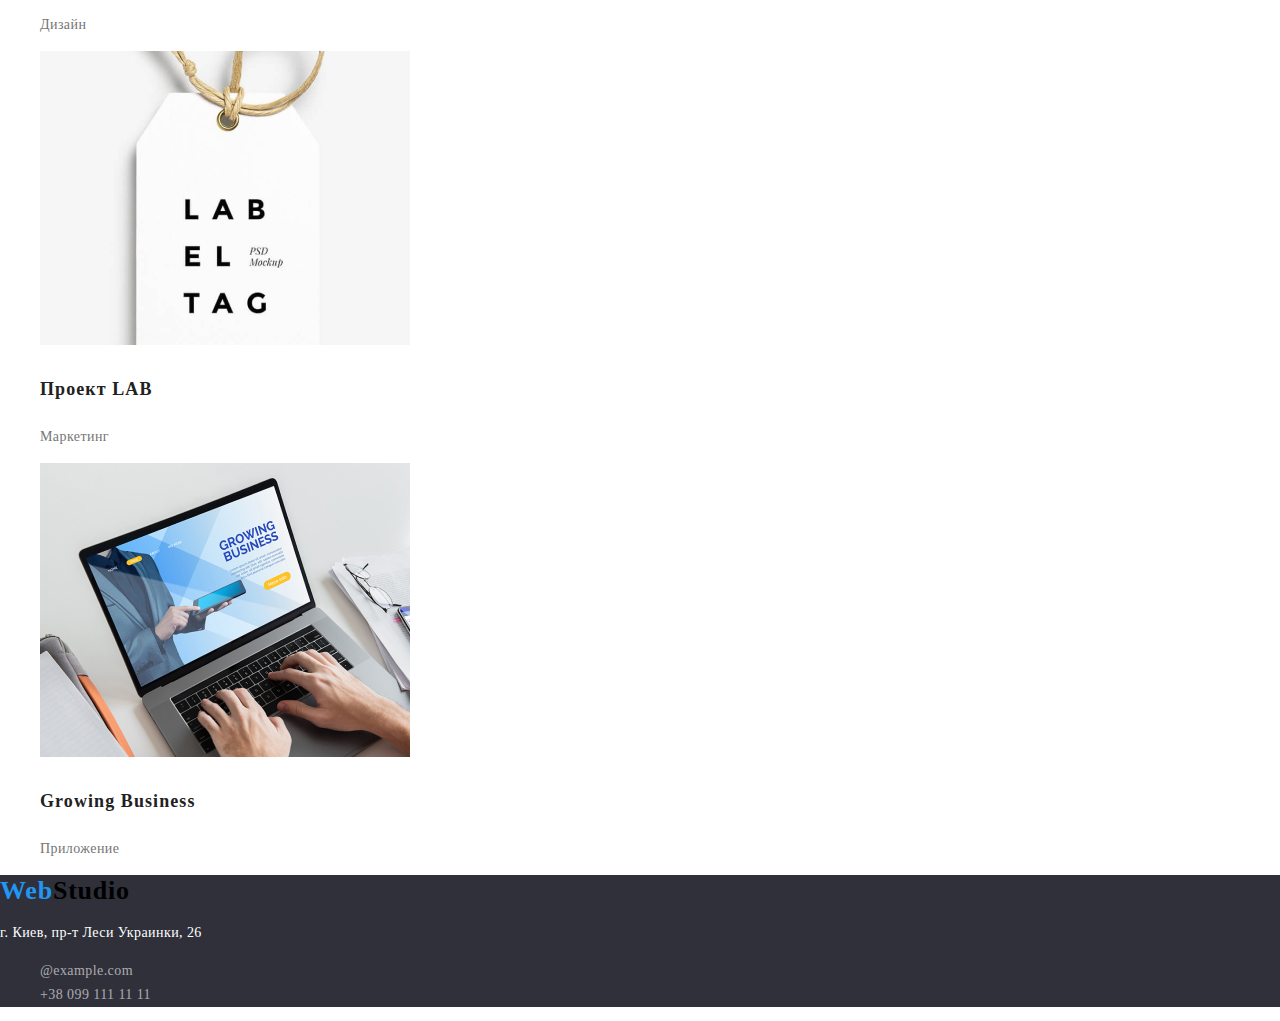
==== commit 1b159b5a: "останні зміни" ====
--- a/portfolio.html
+++ b/portfolio.html
@@ -6,15 +6,16 @@
     <meta http-equiv="X-UA-Compatible" content="IE=edge">
     <meta name="viewport" content="width=device-width, initial-scale=1.0">
     <title>Portfolio</title>
+    <link rel="stylesheet" href="https://cdnjs.cloudflare.com/ajax/libs/modern-normalize/0.2.0/modern-normalize.css">
     <link rel="stylesheet" href="css/style.css">
 </head>
 
 <body>
     <header>
-        <a class="link" href="">Web<spam class="logo">Studio</spam></a>
+        <a class="link-web" href="">Web<spam class="logo">Studio</spam></a>
         <nav>
             <ul class="list">
-                <li><a class="link" href=>Студия</a></li>
+                <li><a class="link" href="./">Студия</a></li>
                 <li><a class="link" href="">Портфолио</a></li>
                 <li><a class="link" href="">Контакты</a></li>
             </ul>
@@ -34,39 +35,39 @@
             <li><button class="btn" type="button">Маркетинг</button></li>
         </ul>
         <ul class="list">
-            <li><img src="images/img2/img.jpg" alt="">
+            <li><img src="images/img2/img.jpg" alt=""width="370">
                 <h3 class="title-h3-team">Технокряк</h3>
                 <p class="text">Веб-сайт</p>
             </li>
-            <li><img src="images/img2/img (1).jpg" alt="">
+            <li><img src="images/img2/img (1).jpg" alt=""width="370">
                 <h3 class="title-h3-team">Постер New Orlean vs Golden Star</h3>
                 <p class="text">Дизайн</p>
             </li>
-            <li><img src="images/img2/img (2).jpg" alt="">
+            <li><img src="images/img2/img (2).jpg" alt=""width="370">
                 <h3 class="title-h3-team">Ресторан Seafood</h3>
                 <p class="text">Приложение</p>
             </li>
-            <li><img src="images/img2/img (3).jpg" alt="">
+            <li><img src="images/img2/img (3).jpg" alt=""width="370">
                 <h3 class="title-h3-team">Проект Prime</h3>
                 <p class="text">Маркетинг</p>
             </li>
-            <li><img src="images/img2/img (4).jpg" alt="">
+            <li><img src="images/img2/img (4).jpg" alt=""width="370">
                 <h3 class="title-h3-team">Проект Boxes</h3>
                 <p class="text">Приложение</p>
             </li>
-            <li><img src="images/img2/img (5).jpg" alt="">
+            <li><img src="images/img2/img (5).jpg" alt=""width="370">
                 <h3 class="title-h3-team">Inspiration has no Borders</h3>
                 <p class="text">Веб-сайт</p>
             </li>
-            <li><img src="images/img2/img (6).jpg" alt="">
+            <li><img src="images/img2/img (6).jpg" alt=""width="370">
                 <h3 class="title-h3-team">Издание Limited Edition</h3>
                 <p class="text">Дизайн</p>
             </li>
-            <li><img src="images/img2/img (7).jpg" alt="">
+            <li><img src="images/img2/img (7).jpg" alt=""width="370">
                 <h3 class="title-h3-team">Проект LAB</h3>
                 <p class="text">Маркетинг</p>
             </li>
-            <li><img src="images/img2/img (8).jpg" alt="">
+            <li><img src="images/img2/img (8).jpg" alt=""width="370">
                 <h3 class="title-h3-team">Growing Business</h3>
                 <p class="text">Приложение</p>
             </li>
@@ -74,12 +75,12 @@
     </main>
 
     <footer>
-        <a class="link" href="">Web<spam class="logo">Studio</spam></a>
+        <a class="link-web" href="">Web<spam class="logo">Studio</spam></a>
         <ddress class="adres">
-            <p class="text"> г. Киев, пр-т Леси Украинки, 26</p>
+            <p class="text-adres"> г. Киев, пр-т Леси Украинки, 26</p>
             <ul class="list">
-                <li><a class="link">@example.com</a></li>
-                <li><a class="link">+38 099 111 11 11</a></li>
+                <li><a class="link-ex">@example.com</a></li>
+                <li><a class="link-tel">+38 099 111 11 11</a></li>
             </ul>
         </address>
     </footer>
--- a/css/style.css
+++ b/css/style.css
@@ -1,5 +1,5 @@
 :root {
-  --main-text-cl: #757575;
+  --main-text-cl: #212121;
   --title-cl: 212121;
   --alt-text-cl: #ffffff;
   --alt-title-cl: #ffffff;
@@ -10,7 +10,7 @@
   --title-font: "Raleway", sans-serif;
 }
 body {
-  font-family: var (--main-font);
+  font-family: var(--main-font);
   font-size: 14px;
   line-height: 1.71;
   /* or 171% */
@@ -19,7 +19,30 @@
 }
 
 .logo {
-  color: #212121;
+  font-family: Raleway;
+  font-style: normal;
+  font-weight: bold;
+  font-size: 26px;
+  line-height: 31px;
+  /* identical to box height */
+
+  letter-spacing: 0.03em;
+
+  color: #000000;
+}
+
+.link-web {
+  font-family: Raleway;
+  font-style: normal;
+  font-weight: bold;
+  font-size: 26px;
+  line-height: 31px;
+  /* identical to box height */
+
+  letter-spacing: 0.03em;
+
+  color: #2196f3;
+  text-decoration: none;
 }
 
 .link {
@@ -34,22 +57,21 @@
 .btn {
   font-family: Roboto;
   font-style: normal;
-  font-weight: bold;
+  font-weight: 500;
   font-size: 16px;
-  line-height: 30px;
-  /* identical to box height, or 187% */
+  line-height: 26px;
+  /* identical to box height, or 162% */
 
-  display: flex;
-  align-items: center;
   text-align: center;
-  letter-spacing: 0.06em;
+  letter-spacing: 0.03em;
 
-  color: #ffffff;
+  color: #212121;
 }
 
 .btn:hover,
 .btn:focus {
-  color: #2196f3;
+  color: #ffffff;
+  background-color: #2196f3;
 }
 
 .list {
@@ -65,14 +87,17 @@
 }
 
 .page-title {
-  font-family: var(--title-font);
+  font-family: Roboto;
+  font-style: normal;
+  font-weight: 900;
   font-size: 44px;
-  line-height: 1.36;
+  line-height: 60px;
   /* or 136% */
 
   text-align: center;
   letter-spacing: 0.06em;
   text-transform: uppercase;
+
   color: #ffffff;
 }
 
@@ -103,11 +128,12 @@
 .title-h3-team {
   font-family: Roboto;
   font-style: normal;
-  font-weight: 500;
-  font-size: 16px;
-  line-height: 19px;
-  /* identical to box height */
-  letter-spacing: 0.03em;
+  font-weight: bold;
+  font-size: 18px;
+  line-height: 36px;
+  /* identical to box height, or 200% */
+
+  letter-spacing: 0.06em;
 
   color: #212121;
 }
@@ -124,3 +150,34 @@
 
   color: #757575;
 }
+
+footer {
+  background-color: #2f303a;
+}
+
+.text-adres {
+  font-family: Roboto;
+  font-style: normal;
+  font-weight: normal;
+  font-size: 14px;
+  line-height: 24px;
+  /* or 171% */
+
+  letter-spacing: 0.03em;
+
+  color: #ffffff;
+}
+
+.link-ex,
+.link-tel {
+  font-family: Roboto;
+  font-style: normal;
+  font-weight: normal;
+  font-size: 14px;
+  line-height: 24px;
+  /* or 171% */
+
+  letter-spacing: 0.03em;
+
+  color: rgba(255, 255, 255, 0.6);
+}
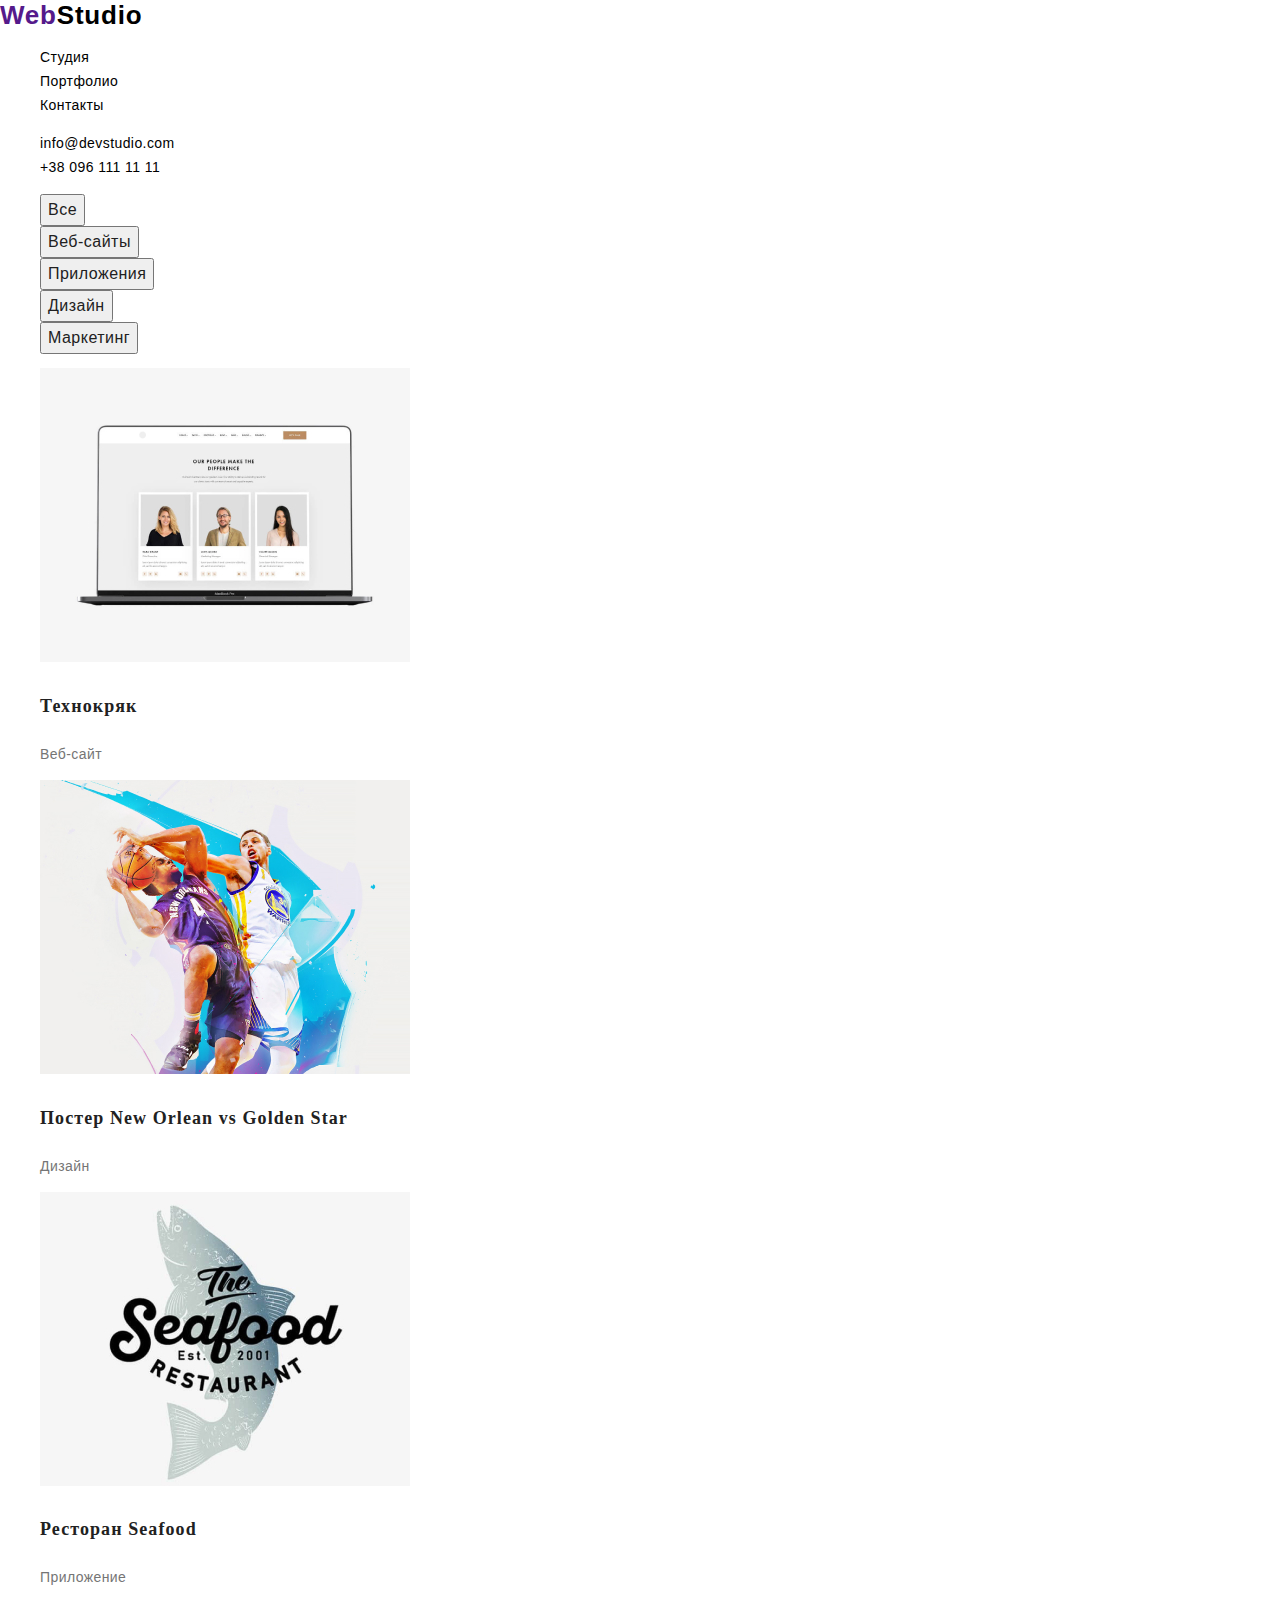
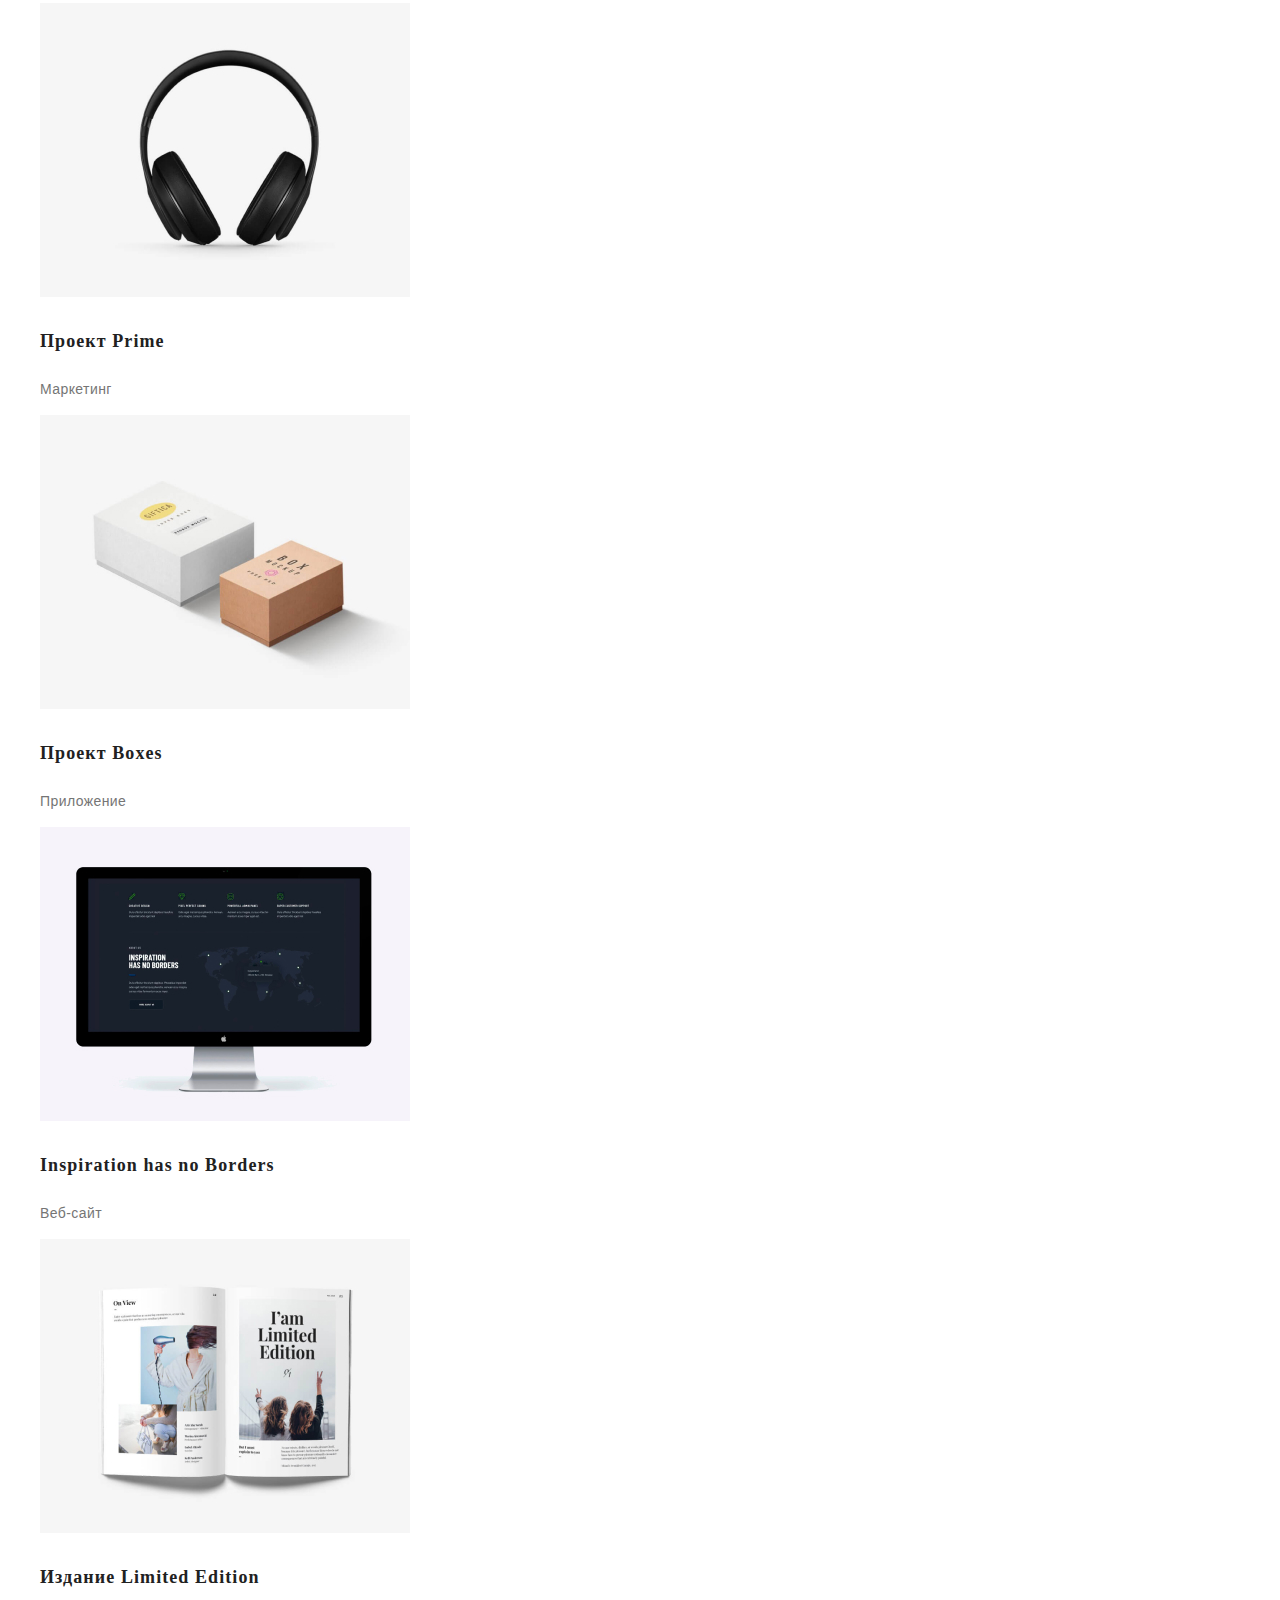
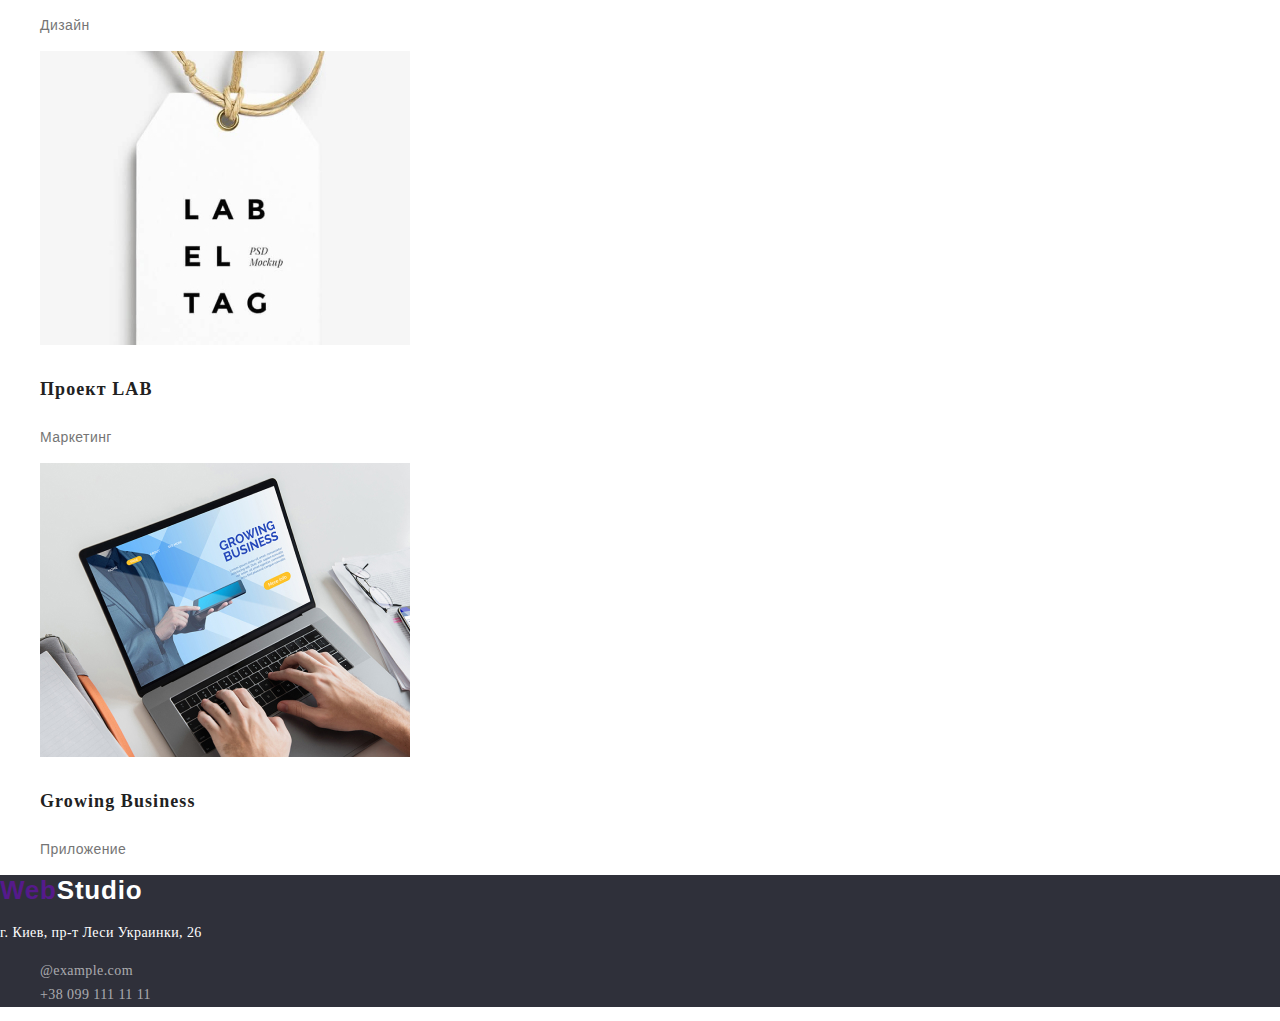
==== commit d4ff47b2: "1" ====
--- a/portfolio.html
+++ b/portfolio.html
@@ -12,7 +12,7 @@
 
 <body>
     <header>
-        <a class="link-web" href="">Web<spam class="logo">Studio</spam></a>
+        <a class="link-web" href="">Web<spam class="logo-header">Studio</spam></a>
         <nav>
             <ul class="list">
                 <li><a class="link" href="./">Студия</a></li>
@@ -75,7 +75,7 @@
     </main>
 
     <footer>
-        <a class="link-web" href="">Web<spam class="logo">Studio</spam></a>
+        <a class="link-web" href="">Web<spam class="logo-footer">Studio</spam></a>
         <ddress class="adres">
             <p class="text-adres"> г. Киев, пр-т Леси Украинки, 26</p>
             <ul class="list">
--- a/css/style.css
+++ b/css/style.css
@@ -1,6 +1,6 @@
 :root {
-  --main-text-cl: #212121;
-  --title-cl: 212121;
+  --main-text-cl: #757575;
+  --title-cl: #212121;
   --alt-text-cl: #ffffff;
   --alt-title-cl: #ffffff;
   --accent-cl: #2196f3;
@@ -17,9 +17,8 @@
   letter-spacing: 0.03em;
   color: var(--main-text-cl);
 }
-
-.logo {
-  font-family: Raleway;
+.logo-header {
+  font-family: var(--title-font);
   font-style: normal;
   font-weight: bold;
   font-size: 26px;
@@ -31,8 +30,8 @@
   color: #000000;
 }
 
-.link-web {
-  font-family: Raleway;
+.logo-footer {
+  font-family: var(--title-font);
   font-style: normal;
   font-weight: bold;
   font-size: 26px;
@@ -41,13 +40,26 @@
 
   letter-spacing: 0.03em;
 
-  color: #2196f3;
+  color: var(--alt-text-cl);
+}
+
+.link-web {
+  font-family: var(--title-font);
+  font-style: normal;
+  font-weight: bold;
+  font-size: 26px;
+  line-height: 31px;
+  /* identical to box height */
+
+  letter-spacing: 0.03em;
+
   text-decoration: none;
 }
 
 .link {
   color: inherit;
   text-decoration: none;
+  font-weight: 500px;
 }
 .link:hover,
 .link:focus {
@@ -55,8 +67,6 @@
 }
 
 .btn {
-  font-family: Roboto;
-  font-style: normal;
   font-weight: 500;
   font-size: 16px;
   line-height: 26px;
@@ -76,6 +86,7 @@
 
 .list {
   list-style: none;
+  color: #000000;
 }
 
 .adres {
@@ -114,7 +125,6 @@
 }
 
 .title-h3 {
-  font-family: Roboto;
   font-style: normal;
   font-weight: bold;
   font-size: 14px;
@@ -122,7 +132,7 @@
   letter-spacing: 0.03em;
   text-transform: uppercase;
 
-  color: #212121;
+  color: var(--title-cl);
 }
 
 .title-h3-team {
@@ -135,11 +145,10 @@
 
   letter-spacing: 0.06em;
 
-  color: #212121;
+  color: var(--title-cl);
 }
 
 .text {
-  font-family: Roboto;
   font-style: normal;
   font-weight: normal;
   font-size: 14px;
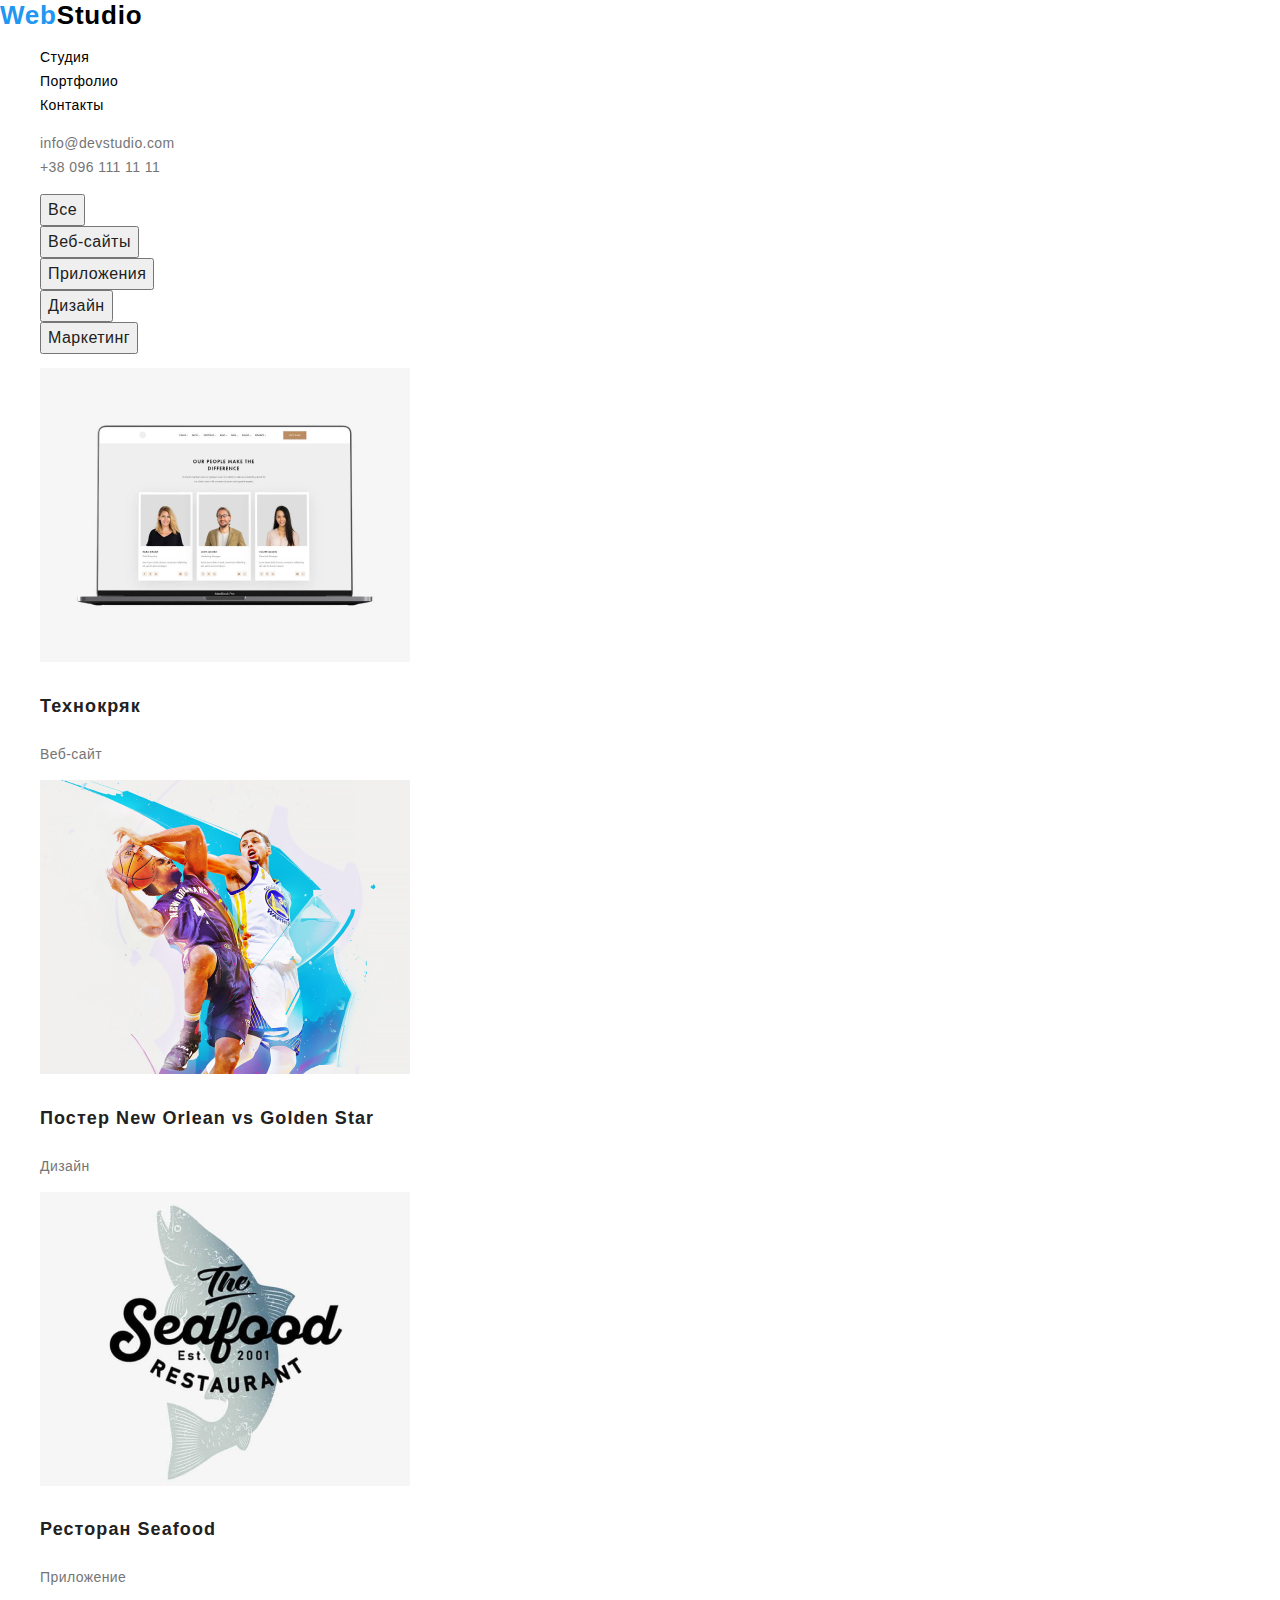
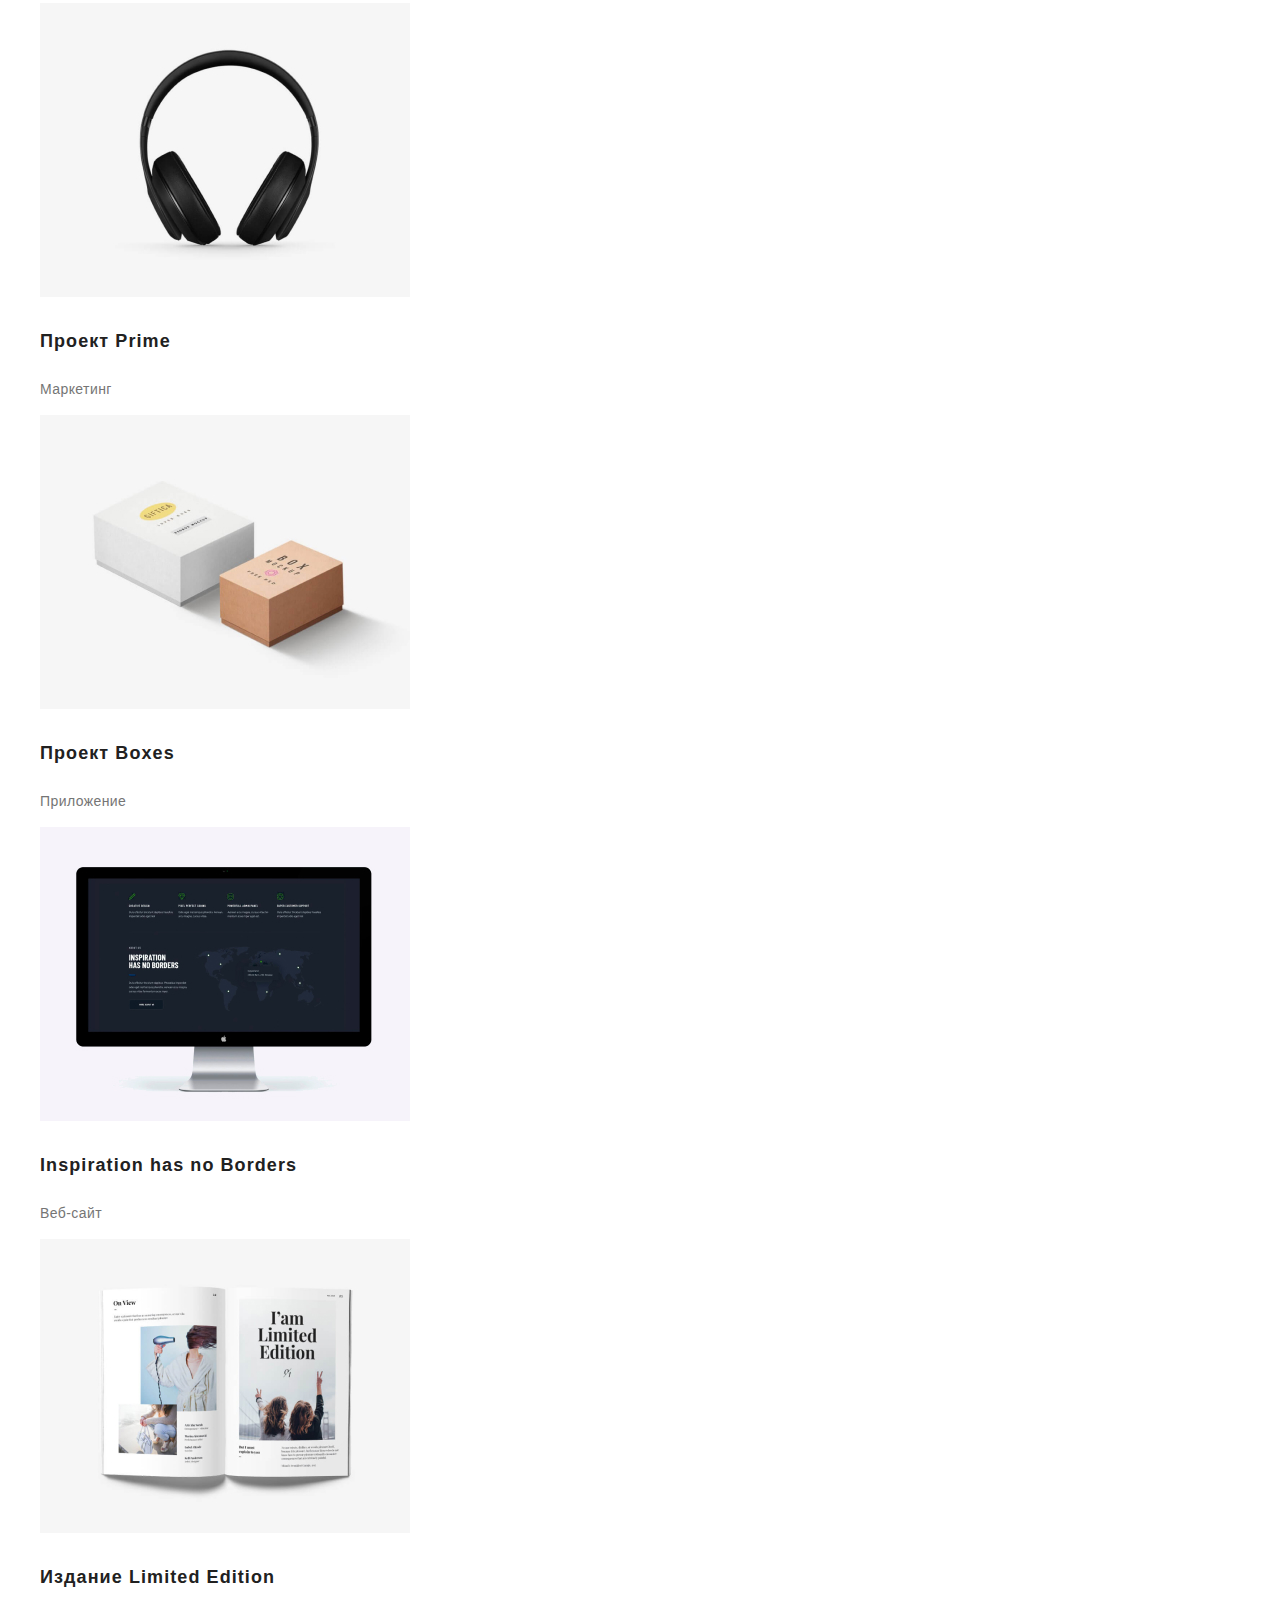
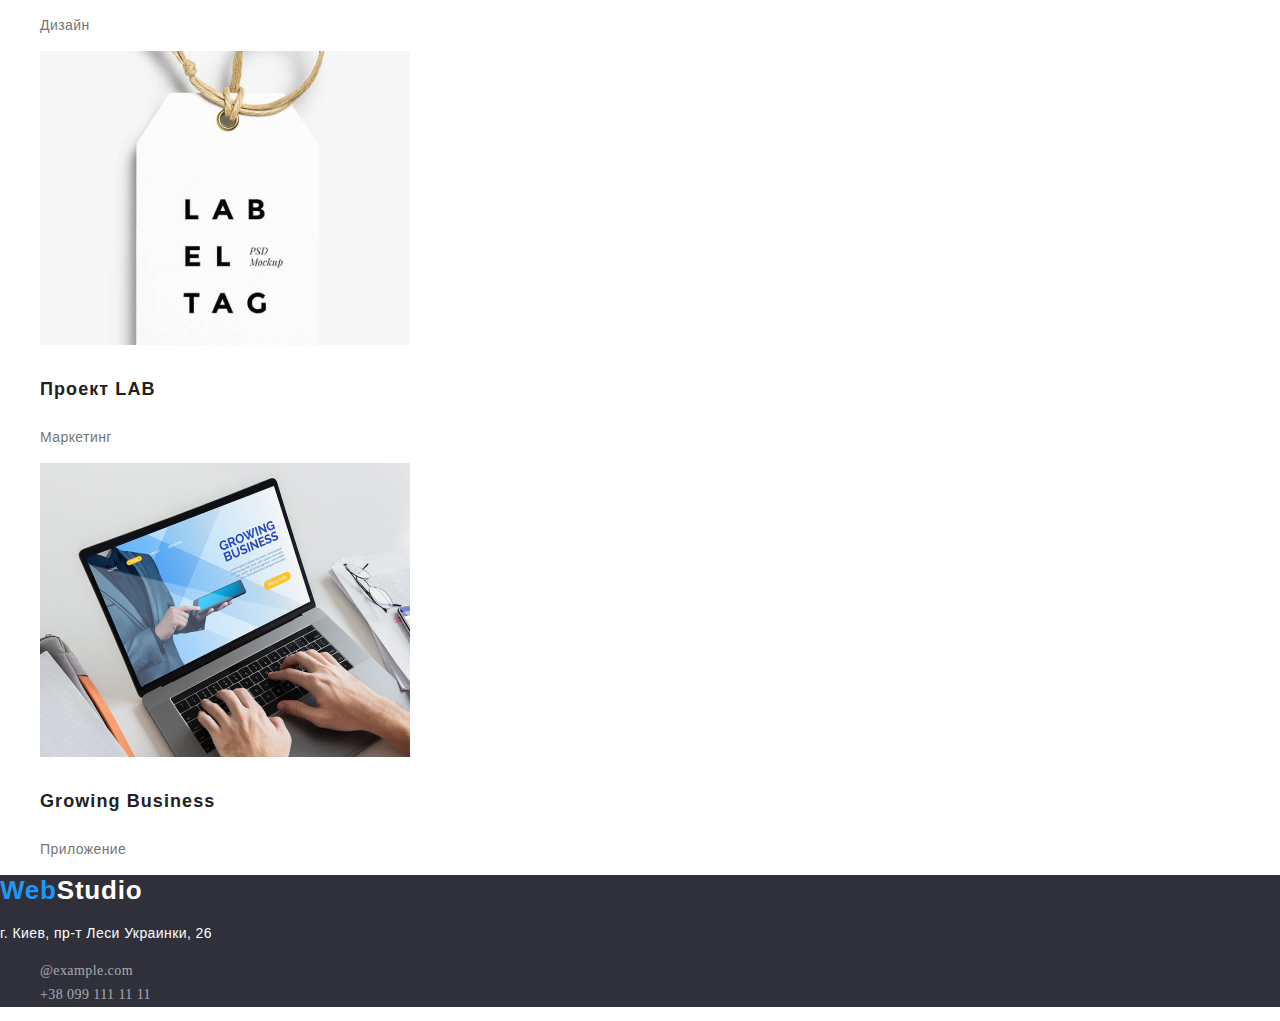
==== commit c9a0722f: "last" ====
--- a/portfolio.html
+++ b/portfolio.html
@@ -21,8 +21,8 @@
             </ul>
         </nav>
         <ul class="list">
-            <li><a class="link" href="mailto:info@devstudio.com">info@devstudio.com</a></li>
-            <li><a class="link" href="tel:+380961111111">+38 096 111 11 11</a></li>
+            <li><a class="link-info" href="mailto:info@devstudio.com">info@devstudio.com</a></li>
+            <li><a class="link-info" href="tel:+380961111111">+38 096 111 11 11</a></li>
         </ul>
     </header>
 
--- a/css/style.css
+++ b/css/style.css
@@ -3,7 +3,7 @@
   --title-cl: #212121;
   --alt-text-cl: #ffffff;
   --alt-title-cl: #ffffff;
-  --accent-cl: #2196f3;
+  --accentc-cl: #2196f3;
 
   --dark-bg: #2f303a;
   --main-font: "Roboto", sans-serif;
@@ -14,6 +14,7 @@
   font-size: 14px;
   line-height: 1.71;
   /* or 171% */
+
   letter-spacing: 0.03em;
   color: var(--main-text-cl);
 }
@@ -54,16 +55,27 @@
   letter-spacing: 0.03em;
 
   text-decoration: none;
+  color: #2196f3;
+}
+
+.link-info {
+  color: var(--main-text-cl);
+  text-decoration: none;
 }
 
 .link {
   color: inherit;
   text-decoration: none;
-  font-weight: 500px;
+  font-weight: 500;
 }
 .link:hover,
 .link:focus {
   color: var(--accent-cl);
+}
+
+.btn-studio {
+  color: #ffffff;
+  background-color: var(--accentc-cl);
 }
 
 .btn {
@@ -136,7 +148,6 @@
 }
 
 .title-h3-team {
-  font-family: Roboto;
   font-style: normal;
   font-weight: bold;
   font-size: 18px;
@@ -165,7 +176,6 @@
 }
 
 .text-adres {
-  font-family: Roboto;
   font-style: normal;
   font-weight: normal;
   font-size: 14px;
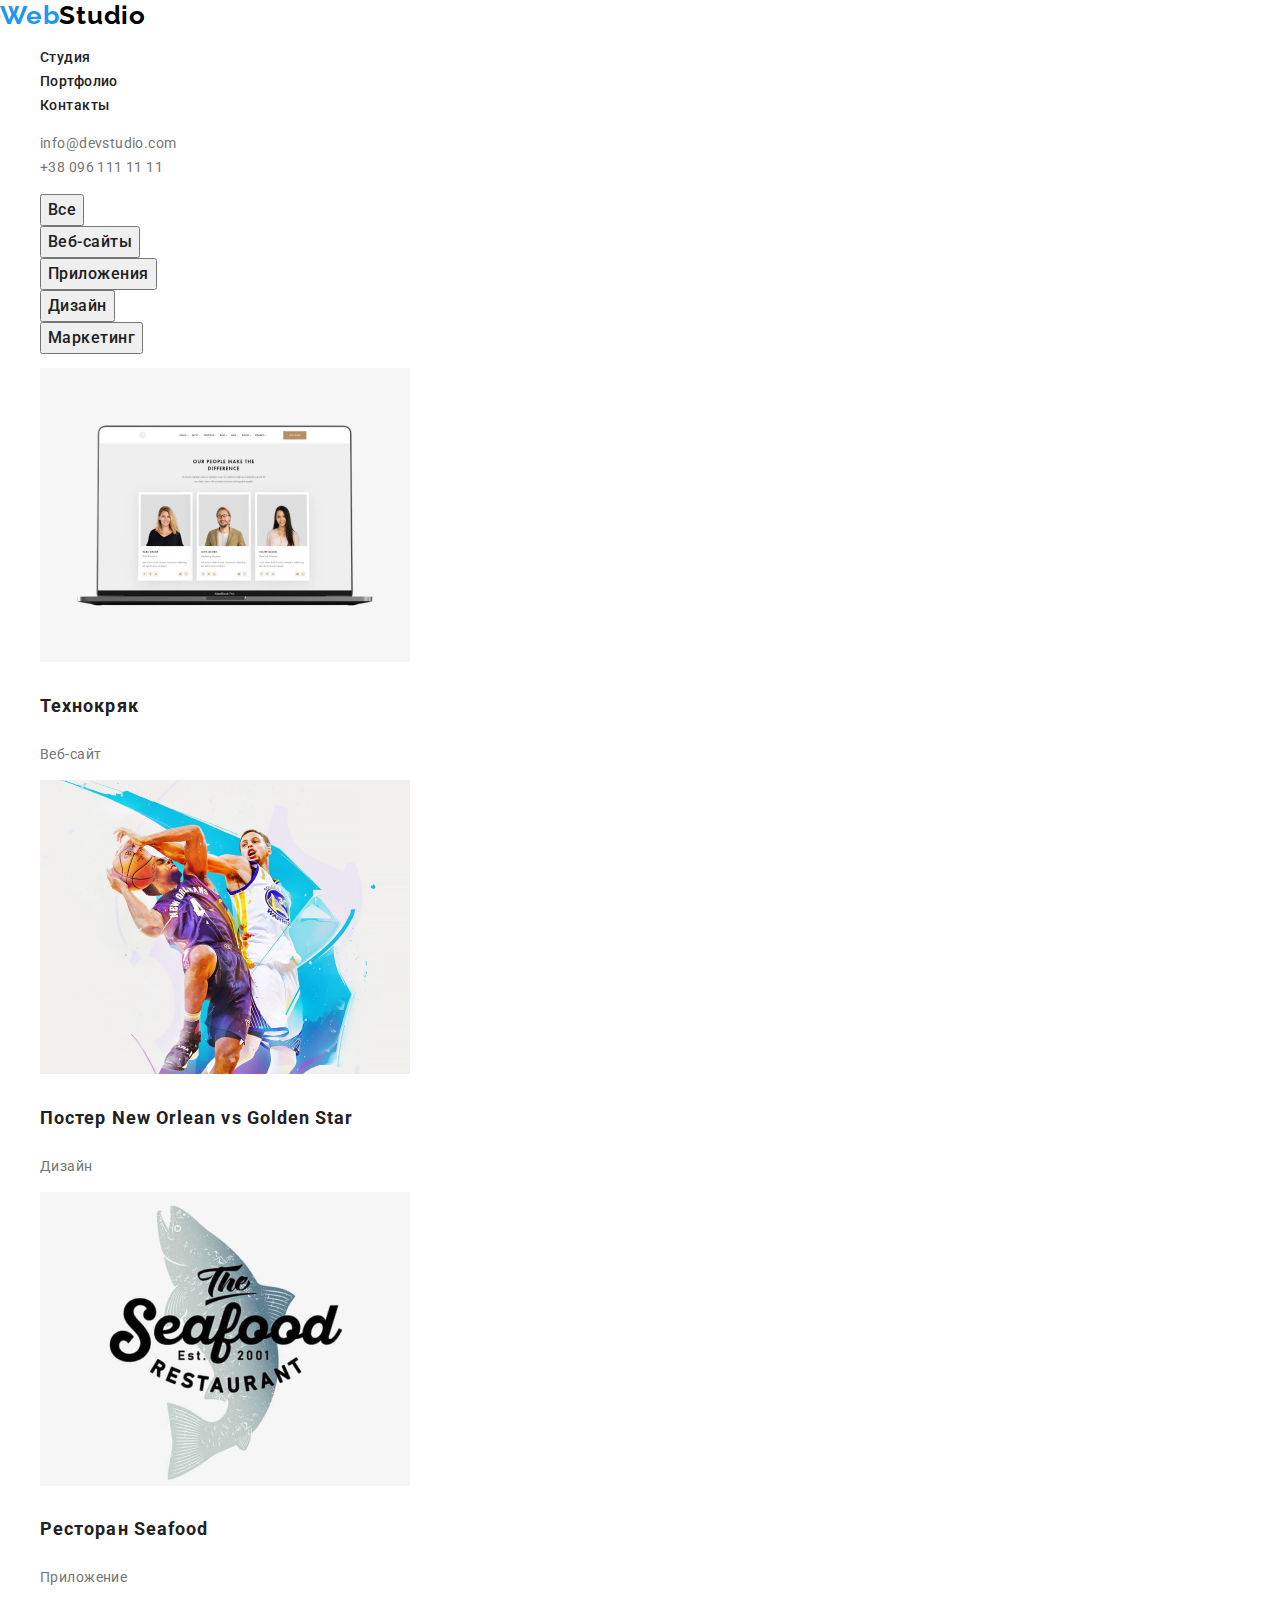
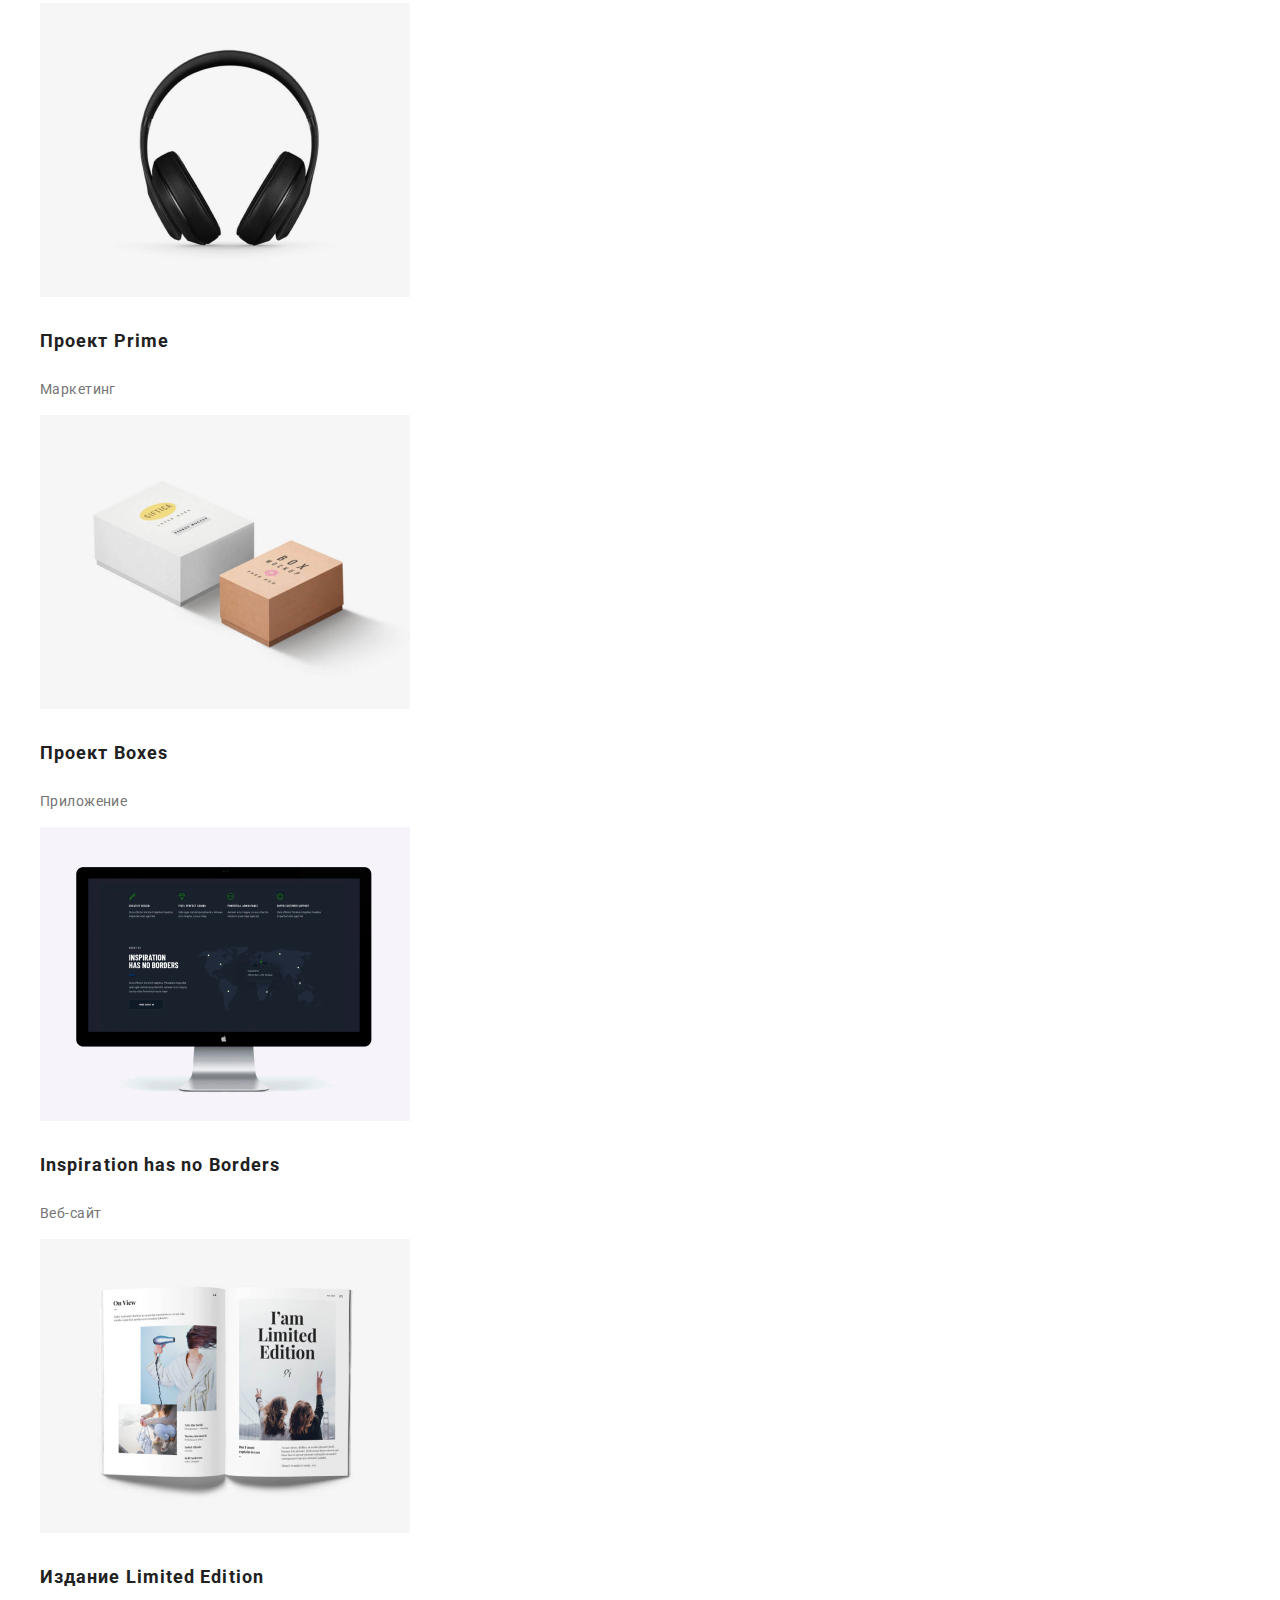
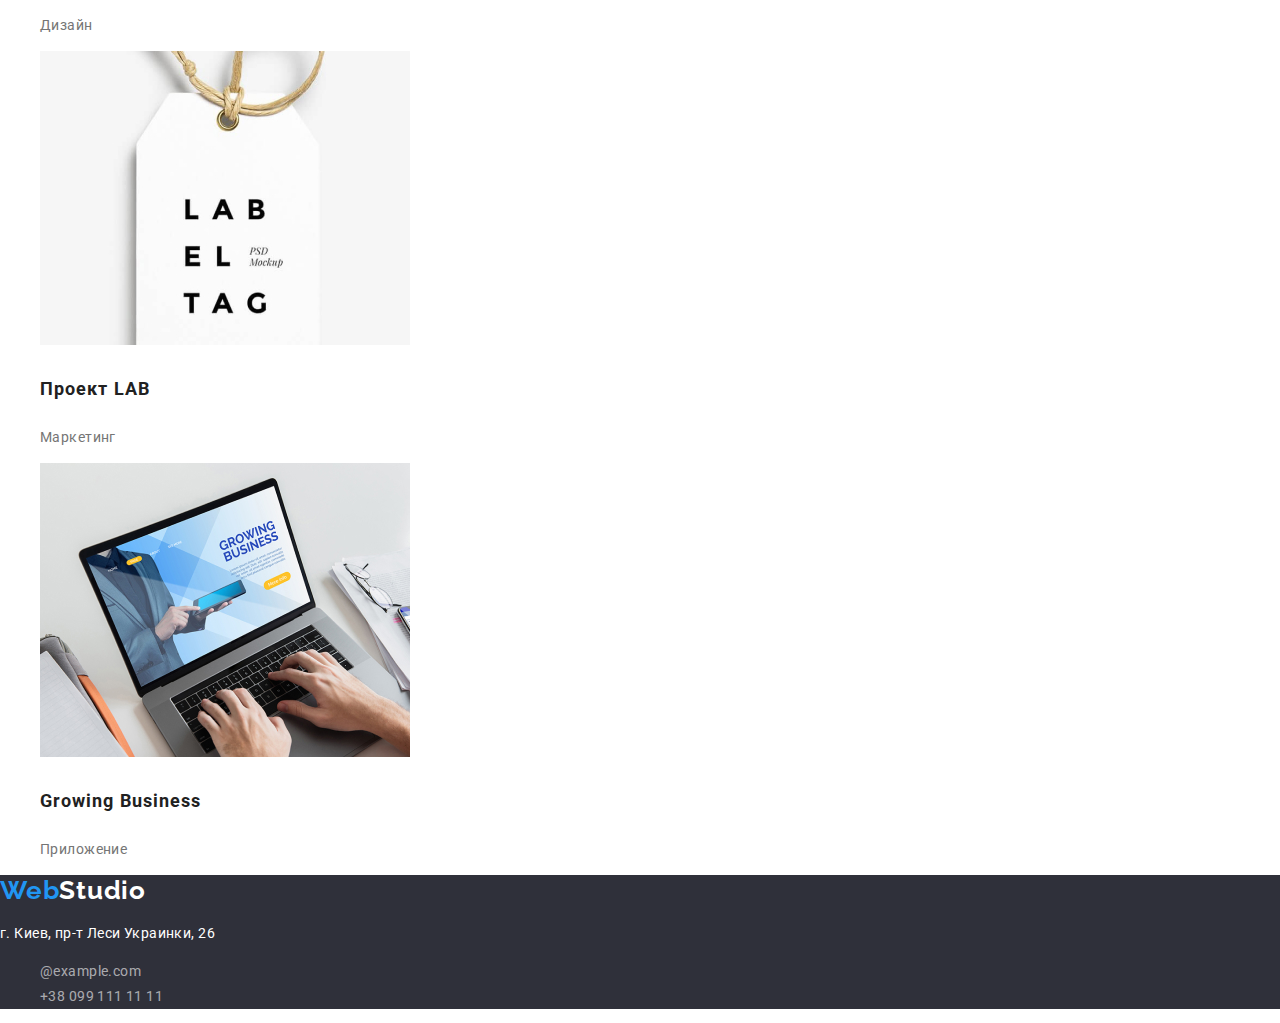
==== commit 26b6c6ea: "6" ====
--- a/portfolio.html
+++ b/portfolio.html
@@ -6,6 +6,11 @@
     <meta http-equiv="X-UA-Compatible" content="IE=edge">
     <meta name="viewport" content="width=device-width, initial-scale=1.0">
     <title>Portfolio</title>
+    <link rel="preconnect" href="https://fonts.gstatic.com">
+    <link href="https://fonts.googleapis.com/css2?family=Roboto:wght@400;500;700&display=swap" rel="stylesheet">
+    <link rel="preconnect" href="https://fonts.gstatic.com">
+    <link href="https://fonts.googleapis.com/css2?family=Raleway:wght@700&family=Roboto:wght@400;500;700&display=swap"
+        rel="stylesheet">
     <link rel="stylesheet" href="https://cdnjs.cloudflare.com/ajax/libs/modern-normalize/0.2.0/modern-normalize.css">
     <link rel="stylesheet" href="css/style.css">
 </head>
--- a/css/style.css
+++ b/css/style.css
@@ -63,17 +63,33 @@
   text-decoration: none;
 }
 
+.link-info:hover,
+.link-info:focus {
+  color: var(--accentc-cl);
+}
+
 .link {
-  color: inherit;
+  color: #212121;
   text-decoration: none;
   font-weight: 500;
 }
 .link:hover,
 .link:focus {
-  color: var(--accent-cl);
+  color: var(--accentc-cl);
 }
 
 .btn-studio {
+  font-style: normal;
+  font-weight: bold;
+  font-size: 16px;
+  line-height: 30px;
+  /* identical to box height, or 187% */
+
+  display: flex;
+  align-items: center;
+  text-align: center;
+  letter-spacing: 0.06em;
+
   color: #ffffff;
   background-color: var(--accentc-cl);
 }
